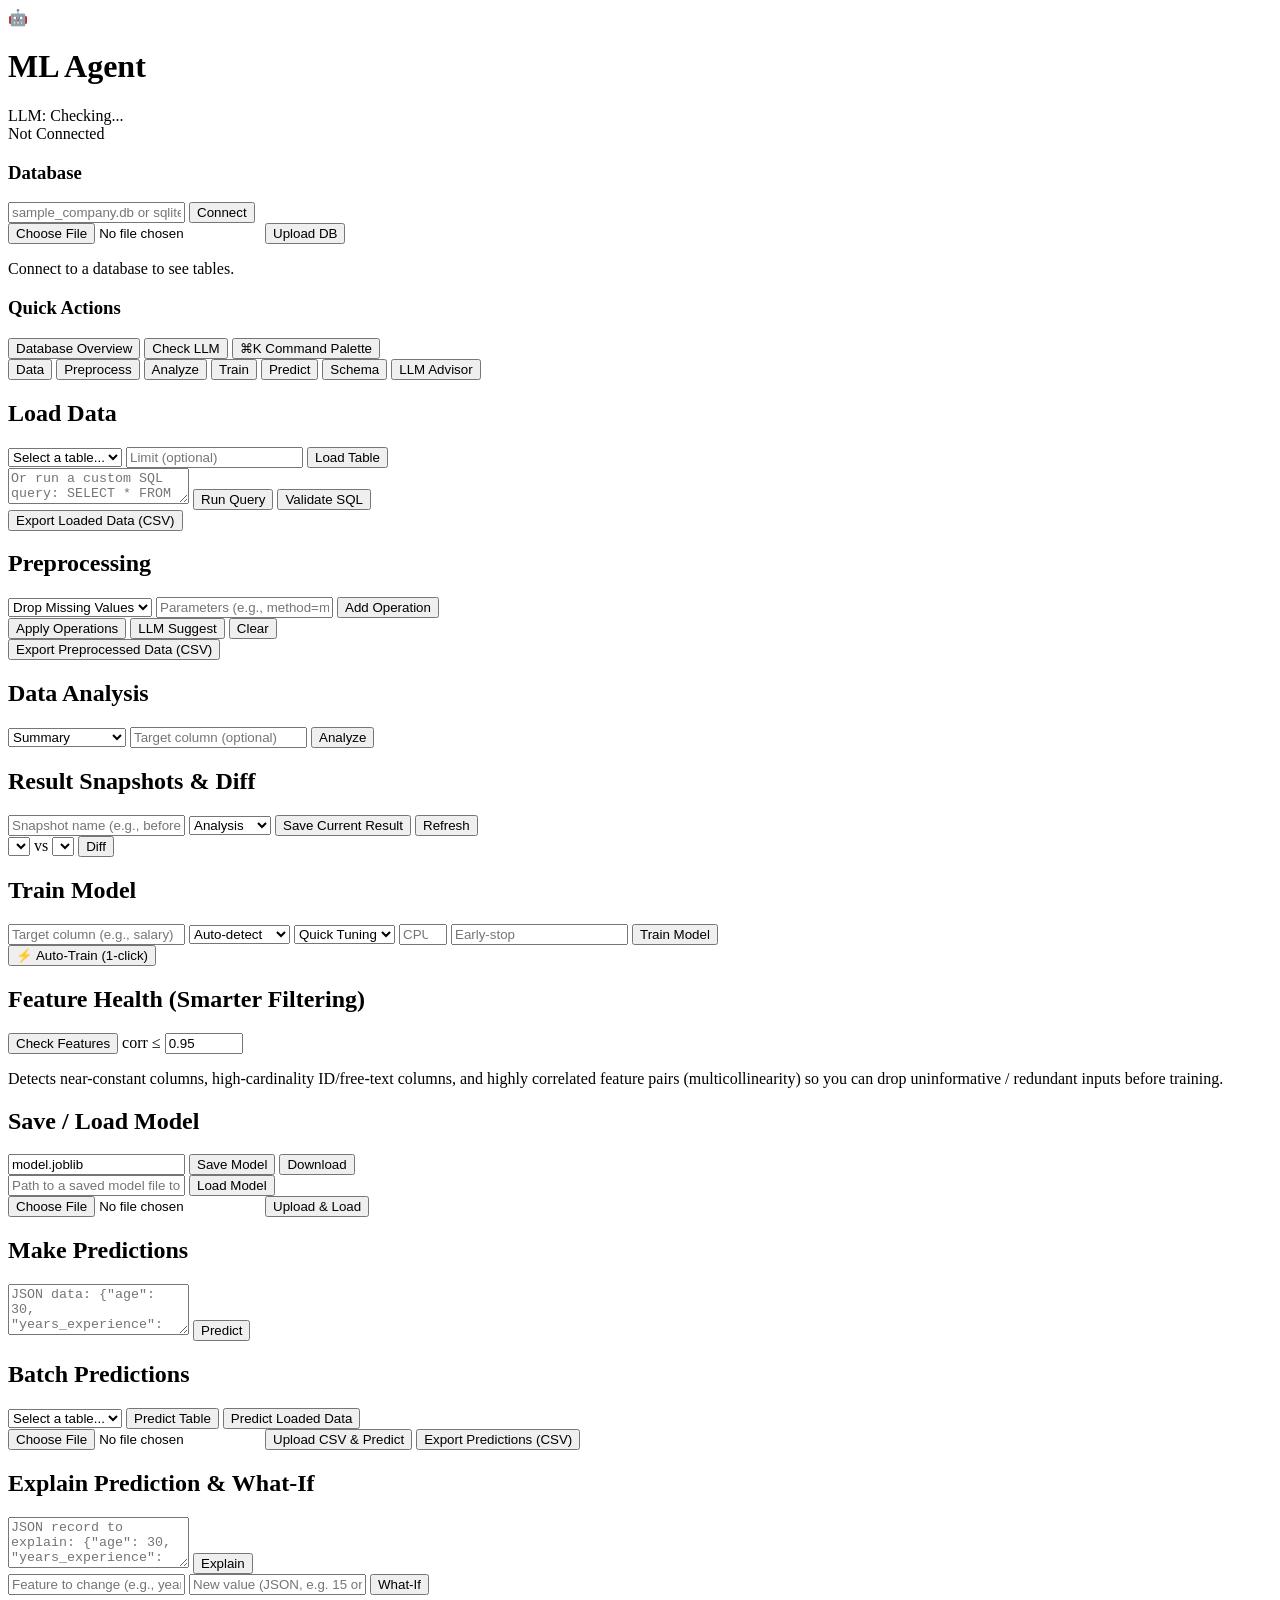
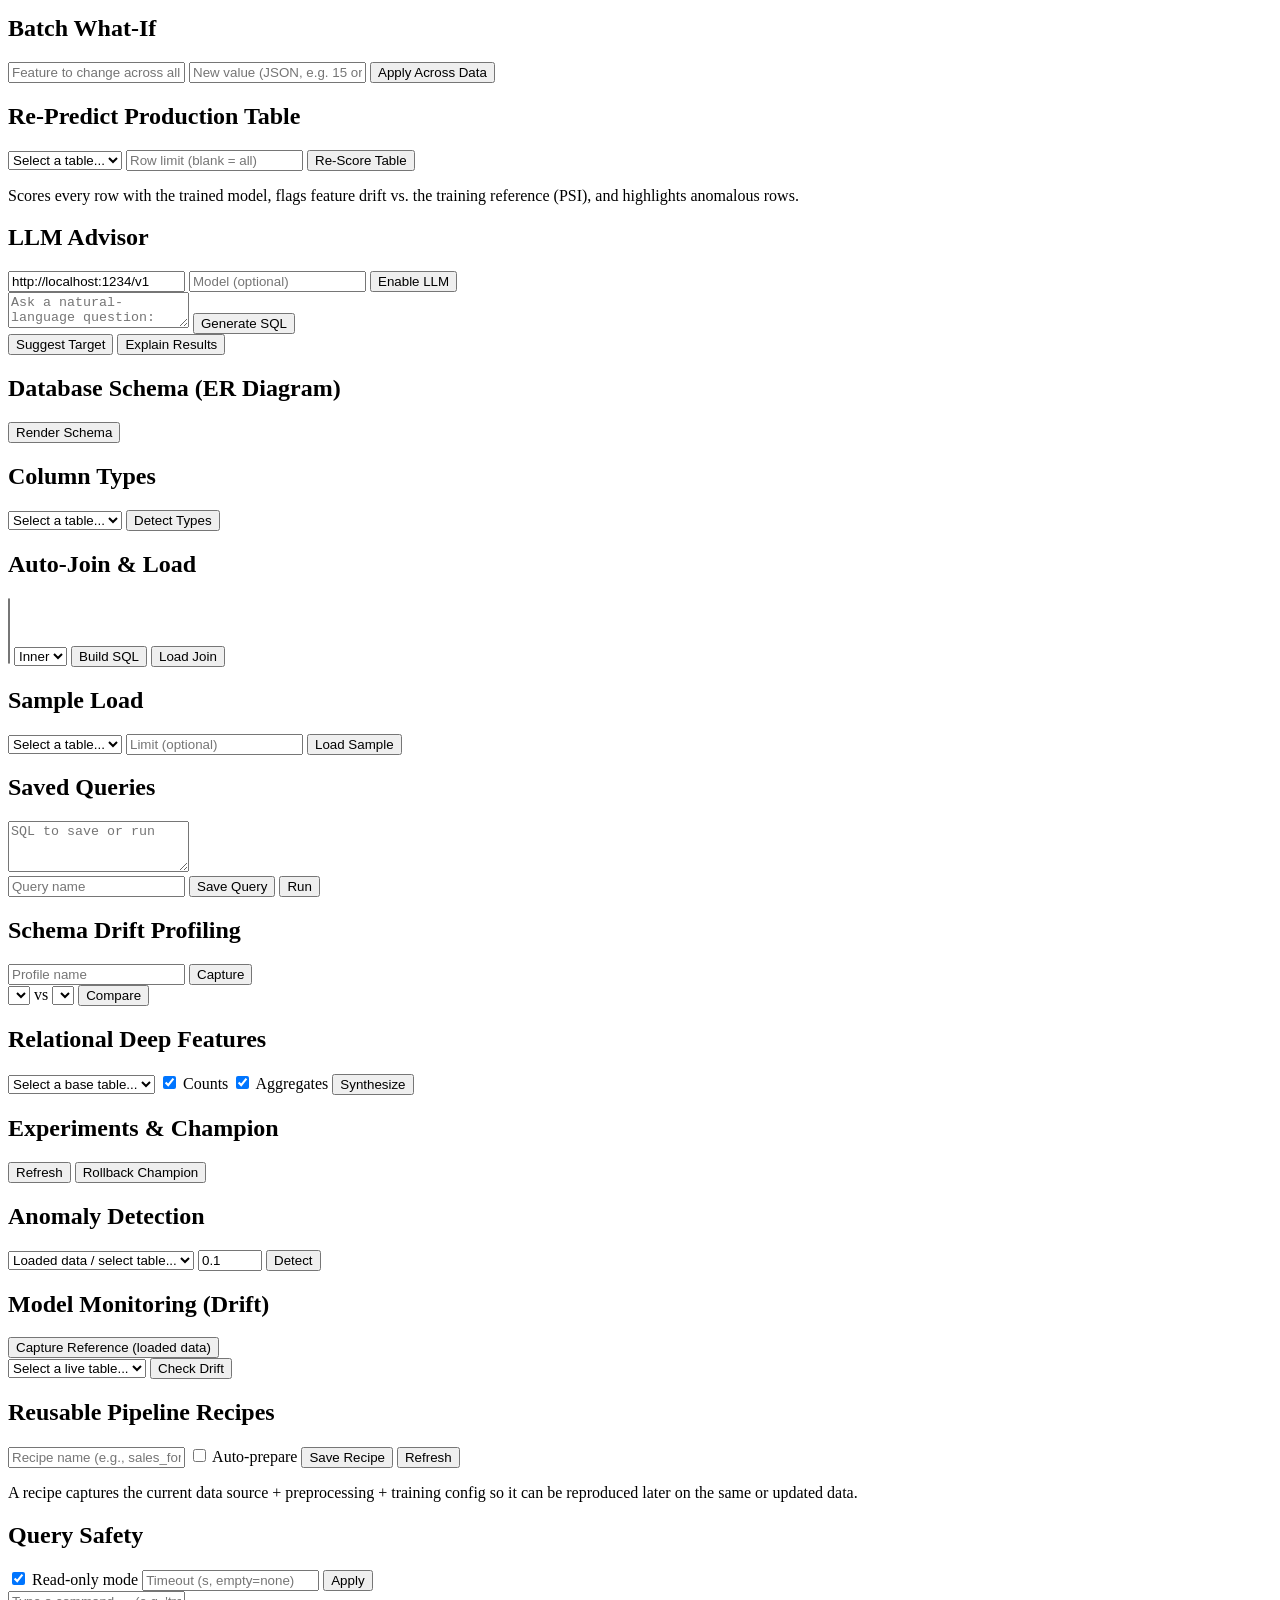
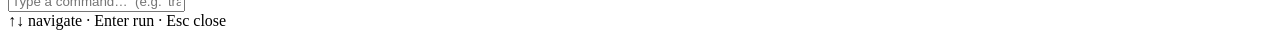
==== web/static/index.html @ 73a5c0e6 "Result Snapshots & Diff, Smarter Feature Filtering, Command Palette" ====
<!DOCTYPE html>
<html lang="en">
<head>
    <meta charset="UTF-8">
    <meta name="viewport" content="width=device-width, initial-scale=1.0">
    <title>ML Agent Dashboard</title>
    <link rel="stylesheet" href="/static/style.css">
</head>
<body>
    <header>
        <div class="logo">
            <span class="logo-icon">🤖</span>
            <h1>ML Agent</h1>
        </div>
        <div class="header-actions">
            <div id="llm-status" class="status-badge">
                <span class="dot"></span>
                <span class="label">LLM: Checking...</span>
            </div>
            <div id="db-status" class="status-badge">
                <span class="dot"></span>
                <span class="label">Not Connected</span>
            </div>
        </div>
    </header>

    <main>
        <!-- Sidebar -->
        <aside class="sidebar">
            <div class="sidebar-section">
                <h3>Database</h3>
                <div class="connect-form">
                    <input type="text" id="db-connection" placeholder="sample_company.db or sqlite:///path.db" />
                    <button id="btn-connect" class="btn btn-primary btn-sm">Connect</button>
                </div>
                <div class="upload-form">
                    <input type="file" id="db-file" accept=".db,.sqlite,.sqlite3" />
                    <button id="btn-upload-db" class="btn btn-outline btn-sm">Upload DB</button>
                </div>
                <div id="tables-list" class="tables-list">
                    <p class="hint">Connect to a database to see tables.</p>
                </div>
            </div>

            <div class="sidebar-section">
                <h3>Quick Actions</h3>
                <button id="btn-overview" class="btn btn-outline btn-sm">Database Overview</button>
                <button id="btn-llm-check" class="btn btn-outline btn-sm">Check LLM</button>
                <button id="btn-open-palette" class="btn btn-outline btn-sm">⌘K Command Palette</button>
            </div>
        </aside>

        <!-- Main content -->
        <section class="content">
            <!-- Tabs -->
            <div class="tabs">
                <button class="tab active" data-tab="data">Data</button>
                <button class="tab" data-tab="preprocess">Preprocess</button>
                <button class="tab" data-tab="analyze">Analyze</button>
                <button class="tab" data-tab="train">Train</button>
                <button class="tab" data-tab="predict">Predict</button>
                <button class="tab" data-tab="schema">Schema</button>
                <button class="tab" data-tab="llm">LLM Advisor</button>
            </div>

            <!-- Data Tab -->
            <div id="tab-data" class="tab-content active">
                <div class="card">
                    <h2>Load Data</h2>
                    <div class="form-row">
                        <select id="data-table-select">
                            <option value="">Select a table...</option>
                        </select>
                        <input type="number" id="data-limit" placeholder="Limit (optional)" min="1" />
                        <button id="btn-load-table" class="btn btn-primary">Load Table</button>
                    </div>
                    <div class="form-row">
                        <textarea id="data-query" placeholder="Or run a custom SQL query: SELECT * FROM employees WHERE salary > 50000" rows="2"></textarea>
                        <button id="btn-run-query" class="btn btn-primary">Run Query</button>
                        <button id="btn-validate-sql" class="btn btn-outline">Validate SQL</button>
                    </div>
                    <div id="validate-result" class="data-box"></div>
                    <div id="data-info" class="info-box"></div>
                    <div id="data-preview" class="table-container"></div>
                    <button id="btn-export-data" class="btn btn-outline btn-sm">Export Loaded Data (CSV)</button>
                </div>
            </div>

            <!-- Preprocess Tab -->
            <div id="tab-preprocess" class="tab-content">
                <div class="card">
                    <h2>Preprocessing</h2>
                    <div class="form-row">
                        <select id="preprocess-op">
                            <option value="dropna">Drop Missing Values</option>
                            <option value="fillna">Fill Missing Values</option>
                            <option value="drop_columns">Drop Columns</option>
                            <option value="keep_columns">Keep Columns</option>
                            <option value="drop_duplicates">Drop Duplicates</option>
                            <option value="filter_rows">Filter Rows</option>
                            <option value="scale_numeric">Scale Numeric</option>
                            <option value="encode_categorical">Encode Categorical</option>
                            <option value="sample_rows">Sample Rows</option>
                            <option value="head_rows">Keep First N Rows</option>
                        </select>
                        <input type="text" id="preprocess-params" placeholder="Parameters (e.g., method=median, columns=a,b)" />
                        <button id="btn-add-op" class="btn btn-outline">Add Operation</button>
                    </div>
                    <div id="preprocess-queue" class="op-queue"></div>
                    <div class="form-row">
                        <button id="btn-apply-preprocess" class="btn btn-primary">Apply Operations</button>
                        <button id="btn-llm-suggest-preprocess" class="btn btn-outline">LLM Suggest</button>
                        <button id="btn-clear-preprocess" class="btn btn-danger">Clear</button>
                    </div>
                    <div id="preprocess-result" class="data-box"></div>
                    <button id="btn-export-preprocessed" class="btn btn-outline btn-sm">Export Preprocessed Data (CSV)</button>
                </div>
            </div>

            <!-- Analyze Tab -->
            <div id="tab-analyze" class="tab-content">
                <div class="card">
                    <h2>Data Analysis</h2>
                    <div class="form-row">
                        <select id="analyze-type">
                            <option value="summary">Summary</option>
                            <option value="correlations">Correlations</option>
                            <option value="insights">Column Insights</option>
                            <option value="target">Target Analysis</option>
                            <option value="health">Data Health</option>
                        </select>
                        <input type="text" id="analyze-target" list="target-options" placeholder="Target column (optional)" />
                        <button class="btn btn-primary" id="btn-analyze">Analyze</button>
                    </div>
                    <div id="analyze-result" class="data-box"></div>
                </div>
                <div class="card">
                    <h2>Result Snapshots &amp; Diff</h2>
                    <div class="form-row">
                        <input type="text" id="snap-name" placeholder="Snapshot name (e.g., before_or_salary_model)" />
                        <select id="snap-kind">
                            <option value="analysis">Analysis</option>
                            <option value="training">Training</option>
                            <option value="prediction">Prediction</option>
                            <option value="manual">Manual</option>
                        </select>
                        <button class="btn btn-primary btn-sm" id="btn-snap-save">Save Current Result</button>
                        <button class="btn btn-outline btn-sm" id="btn-snap-refresh">Refresh</button>
                    </div>
                    <div class="form-row">
                        <select id="snap-diff-a"></select>
                        <span>vs</span>
                        <select id="snap-diff-b"></select>
                        <button class="btn btn-primary btn-sm" id="btn-snap-diff">Diff</button>
                    </div>
                    <div id="snapshot-list" class="data-box"></div>
                    <div id="snapshot-diff-result" class="data-box"></div>
                </div>
            </div>

            <!-- Train Tab -->
            <div id="tab-train" class="tab-content">
                <div class="card">
                    <h2>Train Model</h2>
                    <div class="form-row">
                        <input type="text" id="train-target" list="target-options" placeholder="Target column (e.g., salary)" />
                        <datalist id="target-options"></datalist>
                        <select id="train-task-type">
                            <option value="">Auto-detect</option>
                            <option value="regression">Regression</option>
                            <option value="classification">Classification</option>
                        </select>
                        <select id="train-tuning" title="Tune the best model's hyperparameters">
                            <option value="off">No Tuning</option>
                            <option value="quick" selected>Quick Tuning</option>
                            <option value="full">Full Tuning</option>
                        </select>
                        <input type="number" id="train-njobs" min="1" max="64" placeholder="CPU cores" title="CPU cores for model search & tuning (blank = auto / 1)" />
                        <input type="number" id="train-early-stop" min="1" placeholder="Early-stop" title="Stop model search if the best score has not improved after this many consecutive models (3+ tried)" />
                        <button class="btn btn-primary" id="btn-train">Train Model</button>
                    </div>
                    <div class="form-row" style="align-items:center">
                        <button class="btn btn-success" id="btn-auto-train" title="Suggest target → auto-prepare → reuse cached model if possible → train">⚡ Auto-Train (1-click)</button>
                        <div id="auto-train-hint" class="hint"></div>
                    </div>
                    <div id="train-progress" class="train-progress"></div>
                    <div id="train-result" class="data-box"></div>
                </div>
                <div class="card">
                    <h2>Feature Health (Smarter Filtering)</h2>
                    <div class="form-row">
                        <button class="btn btn-outline btn-sm" id="btn-feature-health">Check Features</button>
                        <label>corr ≤ <input type="number" id="feature-corr-threshold" value="0.95" min="0" max="1" step="0.01" style="width:70px" /></label>
                    </div>
                    <div id="feature-health-result" class="data-box"></div>
                    <p class="hint">Detects near-constant columns, high-cardinality ID/free-text columns, and highly correlated feature pairs (multicollinearity) so you can drop uninformative / redundant inputs before training.</p>
                </div>
                <div class="card">
                    <h2>Save / Load Model</h2>
                    <div class="form-row">
                        <input type="text" id="model-path" placeholder="model.joblib" value="model.joblib" />
                        <button class="btn btn-primary" id="btn-save-model">Save Model</button>
                        <button class="btn btn-outline" id="btn-download-model">Download</button>
                    </div>
                    <div class="form-row">
                        <input type="text" id="model-load-path" placeholder="Path to a saved model file to load" />
                        <button class="btn btn-primary" id="btn-load-model">Load Model</button>
                    </div>
                    <div class="form-row">
                        <input type="file" id="model-file" accept=".joblib,.pkl,.pickle" />
                        <button class="btn btn-primary" id="btn-upload-model">Upload &amp; Load</button>
                    </div>
                    <div id="model-persistence-result" class="info-box"></div>
                </div>
            </div>

            <!-- Predict Tab -->
            <div id="tab-predict" class="tab-content">
                <div class="card">
                    <h2>Make Predictions</h2>
                    <div class="form-row">
                        <textarea id="predict-data" placeholder='JSON data: {"age": 30, "years_experience": 5, "education_level": "Bachelor"}' rows="3"></textarea>
                        <button class="btn btn-primary" id="btn-predict">Predict</button>
                    </div>
                    <div id="predict-result" class="data-box"></div>
                </div>
                <div class="card">
                    <h2>Batch Predictions</h2>
                    <div class="form-row">
                        <select id="predict-table-select">
                            <option value="">Select a table...</option>
                        </select>
                        <button class="btn btn-primary" id="btn-predict-table">Predict Table</button>
                        <button class="btn btn-outline" id="btn-predict-current">Predict Loaded Data</button>
                    </div>
                    <div class="form-row">
                        <input type="file" id="predict-csv" accept=".csv" />
                        <button class="btn btn-primary" id="btn-predict-csv">Upload CSV &amp; Predict</button>
                        <button class="btn btn-outline" id="btn-export-predictions">Export Predictions (CSV)</button>
                    </div>
                    <div id="batch-predict-result" class="data-box"></div>
                </div>
                <div class="card">
                    <h2>Explain Prediction &amp; What-If</h2>
                    <div class="form-row">
                        <textarea id="explain-data" placeholder='JSON record to explain: {"age": 30, "years_experience": 5, "education_level": "Bachelor", "dept_id": 1}' rows="3"></textarea>
                        <button class="btn btn-primary" id="btn-explain-pred">Explain</button>
                    </div>
                    <div class="form-row">
                        <input type="text" id="whatif-feature" placeholder="Feature to change (e.g., years_experience)" />
                        <input type="text" id="whatif-value" placeholder='New value (JSON, e.g. 15 or "PhD")' />
                        <button class="btn btn-outline" id="btn-whatif">What-If</button>
                    </div>
                    <div id="explain-result" class="data-box"></div>
                </div>
                <div class="card">
                    <h2>Batch What-If</h2>
                    <div class="form-row">
                        <input type="text" id="batchwi-feature" placeholder="Feature to change across all rows (e.g., years_experience)" />
                        <input type="text" id="batchwi-value" placeholder='New value (JSON, e.g. 15 or "PhD")' />
                        <button class="btn btn-primary" id="btn-batch-whatif">Apply Across Data</button>
                    </div>
                    <div id="batch-whatif-result" class="data-box"></div>
                </div>
                <div class="card">
                    <h2>Re-Predict Production Table</h2>
                    <div class="form-row">
                        <select id="repredict-table-select">
                            <option value="">Select a table...</option>
                        </select>
                        <input type="number" id="repredict-limit" placeholder="Row limit (blank = all)" min="1" />
                        <button class="btn btn-primary" id="btn-repredict">Re-Score Table</button>
                    </div>
                    <p class="hint">Scores every row with the trained model, flags feature drift vs. the training reference (PSI), and highlights anomalous rows.</p>
                    <div id="repredict-result" class="data-box"></div>
                </div>
            </div>

            <!-- LLM Tab -->
            <div id="tab-llm" class="tab-content">
                <div class="card">
                    <h2>LLM Advisor</h2>
                    <div class="form-row">
                        <input type="text" id="llm-url" placeholder="LM Studio URL" value="http://localhost:1234/v1" />
                        <input type="text" id="llm-model" placeholder="Model (optional)" />
                        <button class="btn btn-primary" id="btn-llm-enable">Enable LLM</button>
                    </div>
                    <div class="form-row">
                        <textarea id="llm-question" placeholder="Ask a natural-language question: What is the average salary per department?" rows="2"></textarea>
                        <button class="btn btn-primary" id="btn-llm-sql">Generate SQL</button>
                    </div>
                    <div class="form-row">
                        <button class="btn btn-outline" id="btn-llm-suggest-target">Suggest Target</button>
                        <button class="btn btn-outline" id="btn-llm-explain-results">Explain Results</button>
                    </div>
                    <div id="llm-result" class="data-box"></div>
                </div>
            </div>

            <!-- Schema Tab (SQL-specific features) -->
            <div id="tab-schema" class="tab-content">
                <div class="card">
                    <h2>Database Schema (ER Diagram)</h2>
                    <button id="btn-render-er" class="btn btn-primary btn-sm">Render Schema</button>
                    <div id="er-diagram" class="data-box"></div>
                </div>
                <div class="card">
                    <h2>Column Types</h2>
                    <div class="form-row">
                        <select id="schema-table-select">
                            <option value="">Select a table...</option>
                        </select>
                        <button id="btn-column-types" class="btn btn-primary btn-sm">Detect Types</button>
                    </div>
                    <div id="column-types-result" class="data-box"></div>
                </div>
                <div class="card">
                    <h2>Auto-Join &amp; Load</h2>
                    <div class="form-row">
                        <select id="join-tables" multiple size="4"></select>
                        <select id="join-type">
                            <option value="inner">Inner</option>
                            <option value="left">Left</option>
                        </select>
                        <button id="btn-build-join" class="btn btn-outline btn-sm">Build SQL</button>
                        <button id="btn-load-join" class="btn btn-primary btn-sm">Load Join</button>
                    </div>
                    <div id="join-sql" class="info-box"></div>
                    <div id="join-result" class="data-box"></div>
                </div>
                <div class="card">
                    <h2>Sample Load</h2>
                    <div class="form-row">
                        <select id="sample-table-select">
                            <option value="">Select a table...</option>
                        </select>
                        <input type="number" id="sample-limit" placeholder="Limit (optional)" min="1" />
                        <button id="btn-load-sample" class="btn btn-primary btn-sm">Load Sample</button>
                    </div>
                    <div id="sample-result" class="data-box"></div>
                </div>
                <div class="card">
                    <h2>Saved Queries</h2>
                    <div class="form-row">
                        <textarea id="query-store-sql" placeholder="SQL to save or run" rows="3"></textarea>
                    </div>
                    <div class="form-row">
                        <input type="text" id="query-store-name" placeholder="Query name" />
                        <button id="btn-save-query" class="btn btn-primary btn-sm">Save Query</button>
                        <button id="btn-run-querysaved" class="btn btn-outline btn-sm">Run</button>
                    </div>
                    <div id="saved-query-list" class="data-box"></div>
                </div>
                <div class="card">
                    <h2>Schema Drift Profiling</h2>
                    <div class="form-row">
                        <input type="text" id="profile-name" placeholder="Profile name" />
                        <button id="btn-capture-profile" class="btn btn-primary btn-sm">Capture</button>
                    </div>
                    <div class="form-row">
                        <select id="profile-a"></select>
                        <span>vs</span>
                        <select id="profile-b"></select>
                        <button id="btn-compare-profiles" class="btn btn-primary btn-sm">Compare</button>
                    </div>
                    <div id="profile-status" class="data-box"></div>
                </div>
                <div class="card">
                    <h2>Relational Deep Features</h2>
                    <div class="form-row">
                        <select id="deepfeat-table">
                            <option value="">Select a base table...</option>
                        </select>
                        <label><input type="checkbox" id="deepfeat-counts" checked /> Counts</label>
                        <label><input type="checkbox" id="deepfeat-aggs" checked /> Aggregates</label>
                        <button id="btn-synthesize" class="btn btn-primary btn-sm">Synthesize</button>
                    </div>
                    <div id="deepfeat-result" class="data-box"></div>
                </div>
                <div class="card">
                    <h2>Experiments &amp; Champion</h2>
                    <div class="form-row">
                        <button id="btn-refresh-experiments" class="btn btn-primary btn-sm">Refresh</button>
                        <button id="btn-rollback-champion" class="btn btn-outline btn-sm">Rollback Champion</button>
                        <span id="champion-label" class="hint"></span>
                    </div>
                    <div id="experiments-list" class="data-box"></div>
                </div>
                <div class="card">
                    <h2>Anomaly Detection</h2>
                    <div class="form-row">
                        <select id="anomaly-table">
                            <option value="">Loaded data / select table...</option>
                        </select>
                        <input type="number" id="anomaly-cont" placeholder="contamination (0.1)" step="0.05" min="0.01" max="0.5" value="0.1" />
                        <button id="btn-anomaly-detect" class="btn btn-primary btn-sm">Detect</button>
                    </div>
                    <div id="anomaly-result" class="data-box"></div>
                </div>
                <div class="card">
                    <h2>Model Monitoring (Drift)</h2>
                    <div class="form-row">
                        <button id="btn-monitor-capture" class="btn btn-primary btn-sm">Capture Reference (loaded data)</button>
                    </div>
                    <div class="form-row">
                        <select id="monitor-table">
                            <option value="">Select a live table...</option>
                        </select>
                        <button id="btn-monitor-check" class="btn btn-outline btn-sm">Check Drift</button>
                    </div>
                    <div id="monitor-status" class="info-box"></div>
                    <div id="monitor-result" class="data-box"></div>
                </div>
                <div class="card">
                    <h2>Reusable Pipeline Recipes</h2>
                    <div class="form-row">
                        <input type="text" id="recipe-name" placeholder="Recipe name (e.g., sales_forecast)" />
                        <label><input type="checkbox" id="recipe-auto-prepare" /> Auto-prepare</label>
                        <button id="btn-recipe-save" class="btn btn-primary btn-sm">Save Recipe</button>
                        <button id="btn-recipe-refresh" class="btn btn-outline btn-sm">Refresh</button>
                    </div>
                    <div id="recipe-list" class="data-box"></div>
                    <p class="hint">A recipe captures the current data source + preprocessing + training config so it can be reproduced later on the same or updated data.</p>
                </div>
                <div class="card">
                    <h2>Query Safety</h2>
                    <div class="form-row">
                        <label><input type="checkbox" id="read-only-flag" checked /> Read-only mode</label>
                        <input type="number" id="query-timeout" placeholder="Timeout (s, empty=none)" min="1" />
                        <button id="btn-save-settings" class="btn btn-primary btn-sm">Apply</button>
                    </div>
                </div>
            </div>
        </section>
    </main>

    <!-- Command palette (Ctrl+K) -->
    <div id="command-palette" class="command-palette hidden">
        <div class="command-palette-box">
            <input type="text" id="command-palette-input" placeholder="Type a command…  (e.g. 'train', 'export', 'suggest target')" autocomplete="off" />
            <div id="command-palette-list" class="command-palette-list"></div>
            <div class="command-palette-hint">↑↓ navigate · Enter run · Esc close</div>
        </div>
    </div>

    <div id="toast-container"></div>

    <script src="/static/app.js"></script>
</body>
</html>
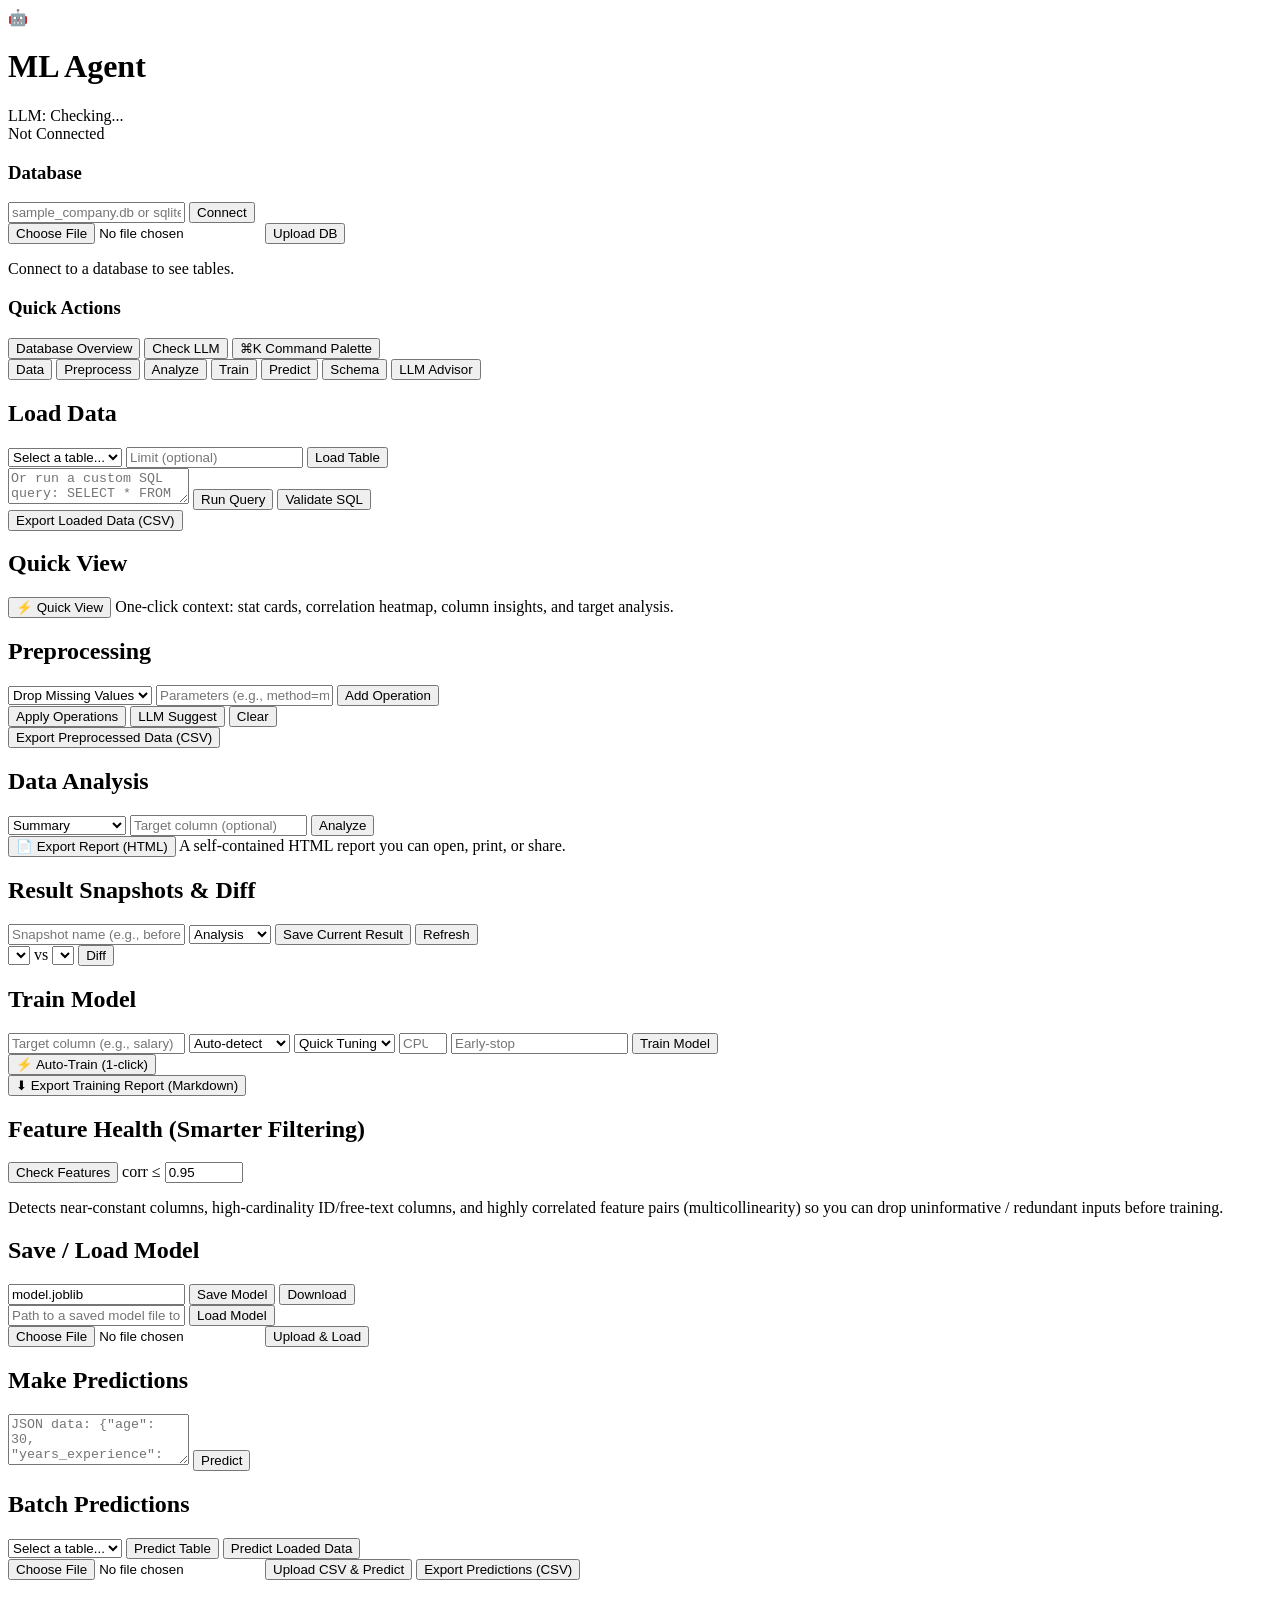
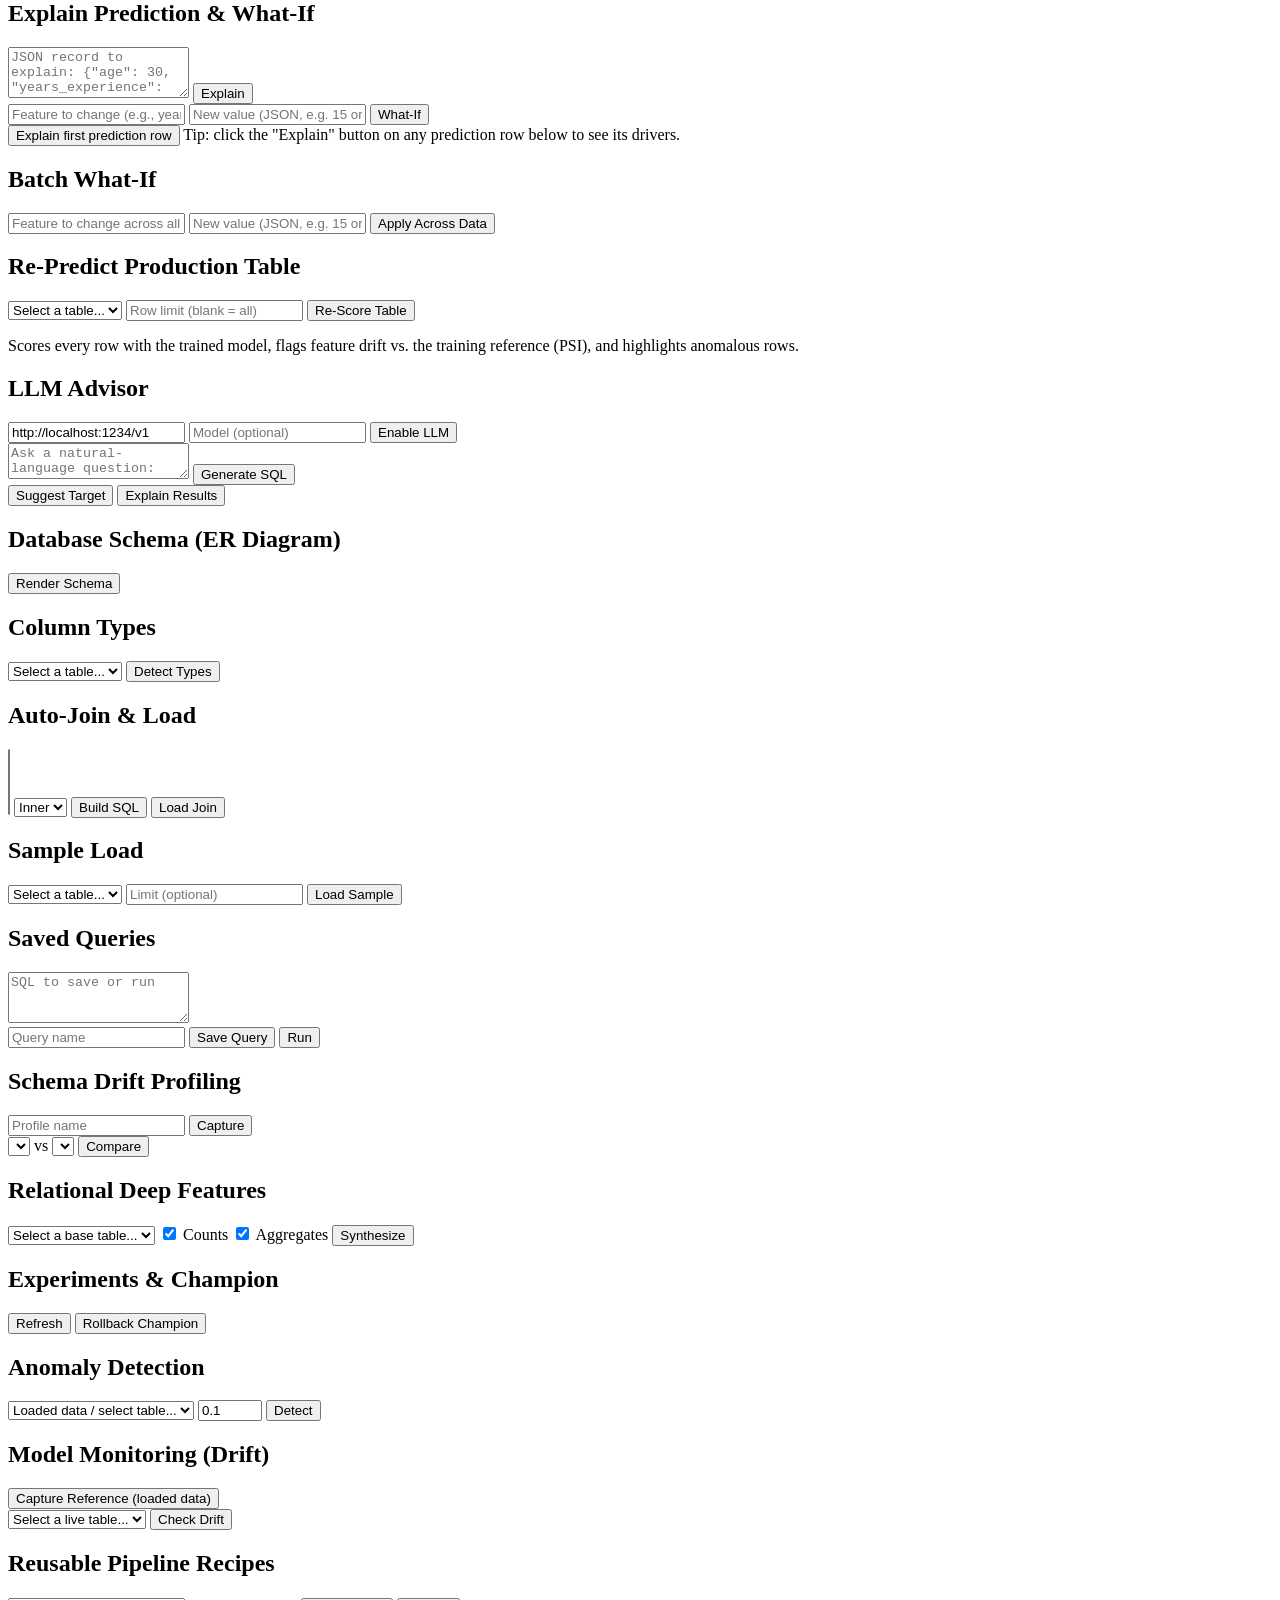
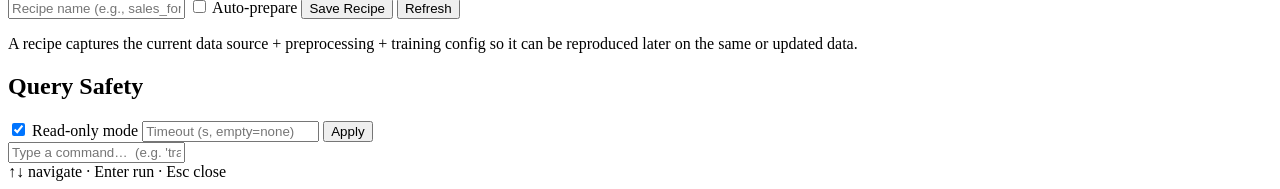
==== commit c7689754: "UI/UX productivity enhancements" ====
--- a/web/static/index.html
+++ b/web/static/index.html
@@ -84,6 +84,14 @@
                     <div id="data-preview" class="table-container"></div>
                     <button id="btn-export-data" class="btn btn-outline btn-sm">Export Loaded Data (CSV)</button>
                 </div>
+                <div class="card">
+                    <h2>Quick View</h2>
+                    <div class="form-row">
+                        <button class="btn btn-primary btn-sm" id="btn-quick-view" title="Auto-run a summary + charts on the loaded data">⚡ Quick View</button>
+                        <span class="hint">One-click context: stat cards, correlation heatmap, column insights, and target analysis.</span>
+                    </div>
+                    <div id="quick-view-result" class="data-box"></div>
+                </div>
             </div>
 
             <!-- Preprocess Tab -->
@@ -132,6 +140,10 @@
                         <input type="text" id="analyze-target" list="target-options" placeholder="Target column (optional)" />
                         <button class="btn btn-primary" id="btn-analyze">Analyze</button>
                     </div>
+                    <div class="form-row">
+                        <button class="btn btn-outline btn-sm" id="btn-export-report" title="Download a self-contained HTML report with charts + summary stats">📄 Export Report (HTML)</button>
+                        <span class="hint">A self-contained HTML report you can open, print, or share.</span>
+                    </div>
                     <div id="analyze-result" class="data-box"></div>
                 </div>
                 <div class="card">
@@ -185,6 +197,9 @@
                     </div>
                     <div id="train-progress" class="train-progress"></div>
                     <div id="train-result" class="data-box"></div>
+                    <div class="form-row">
+                        <button class="btn btn-outline btn-sm" id="btn-export-train-md" title="Download the latest training result as a Markdown report">⬇ Export Training Report (Markdown)</button>
+                    </div>
                 </div>
                 <div class="card">
                     <h2>Feature Health (Smarter Filtering)</h2>
@@ -251,7 +266,12 @@
                         <input type="text" id="whatif-value" placeholder='New value (JSON, e.g. 15 or "PhD")' />
                         <button class="btn btn-outline" id="btn-whatif">What-If</button>
                     </div>
+                    <div class="form-row">
+                        <button class="btn btn-outline btn-sm" id="btn-explain-first" title="Explain the first row of the last prediction batch">Explain first prediction row</button>
+                        <span class="hint">Tip: click the "Explain" button on any prediction row below to see its drivers.</span>
+                    </div>
                     <div id="explain-result" class="data-box"></div>
+                    <div id="predict-explain-result" class="data-box"></div>
                 </div>
                 <div class="card">
                     <h2>Batch What-If</h2>
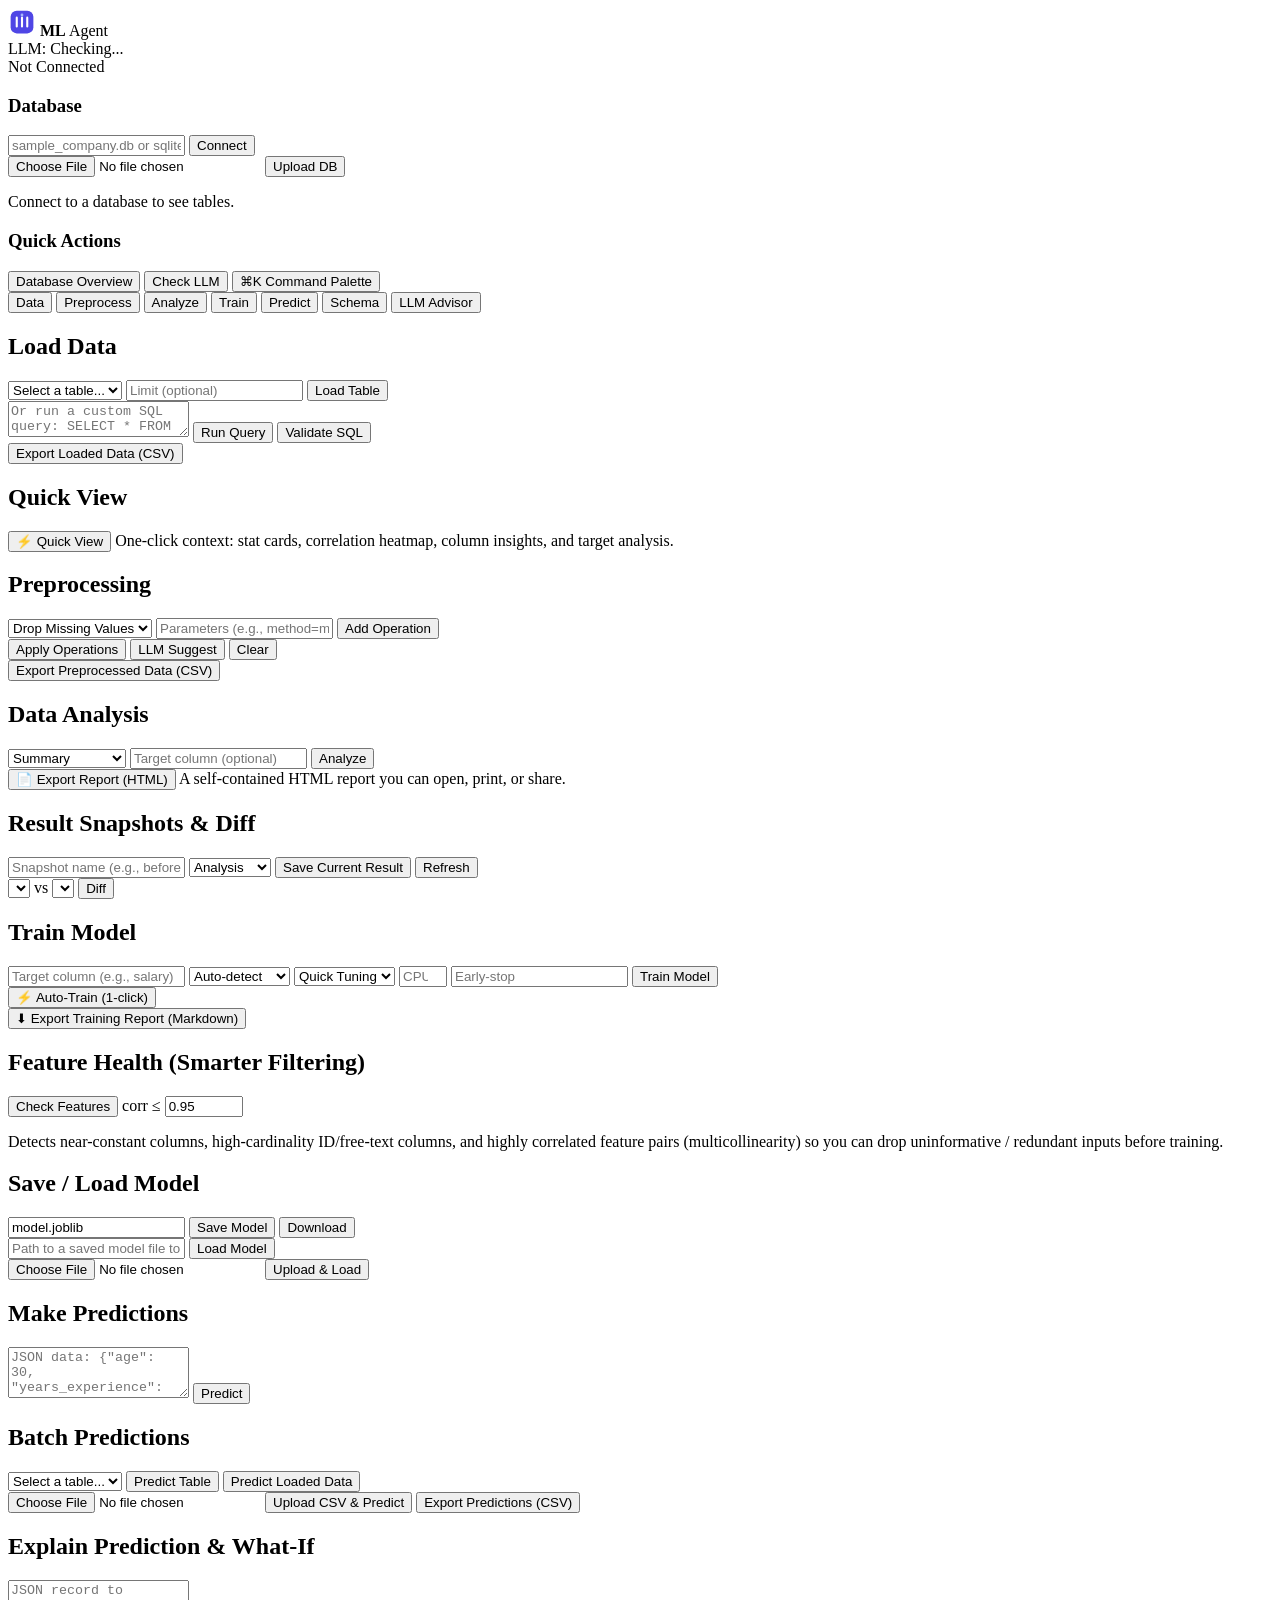
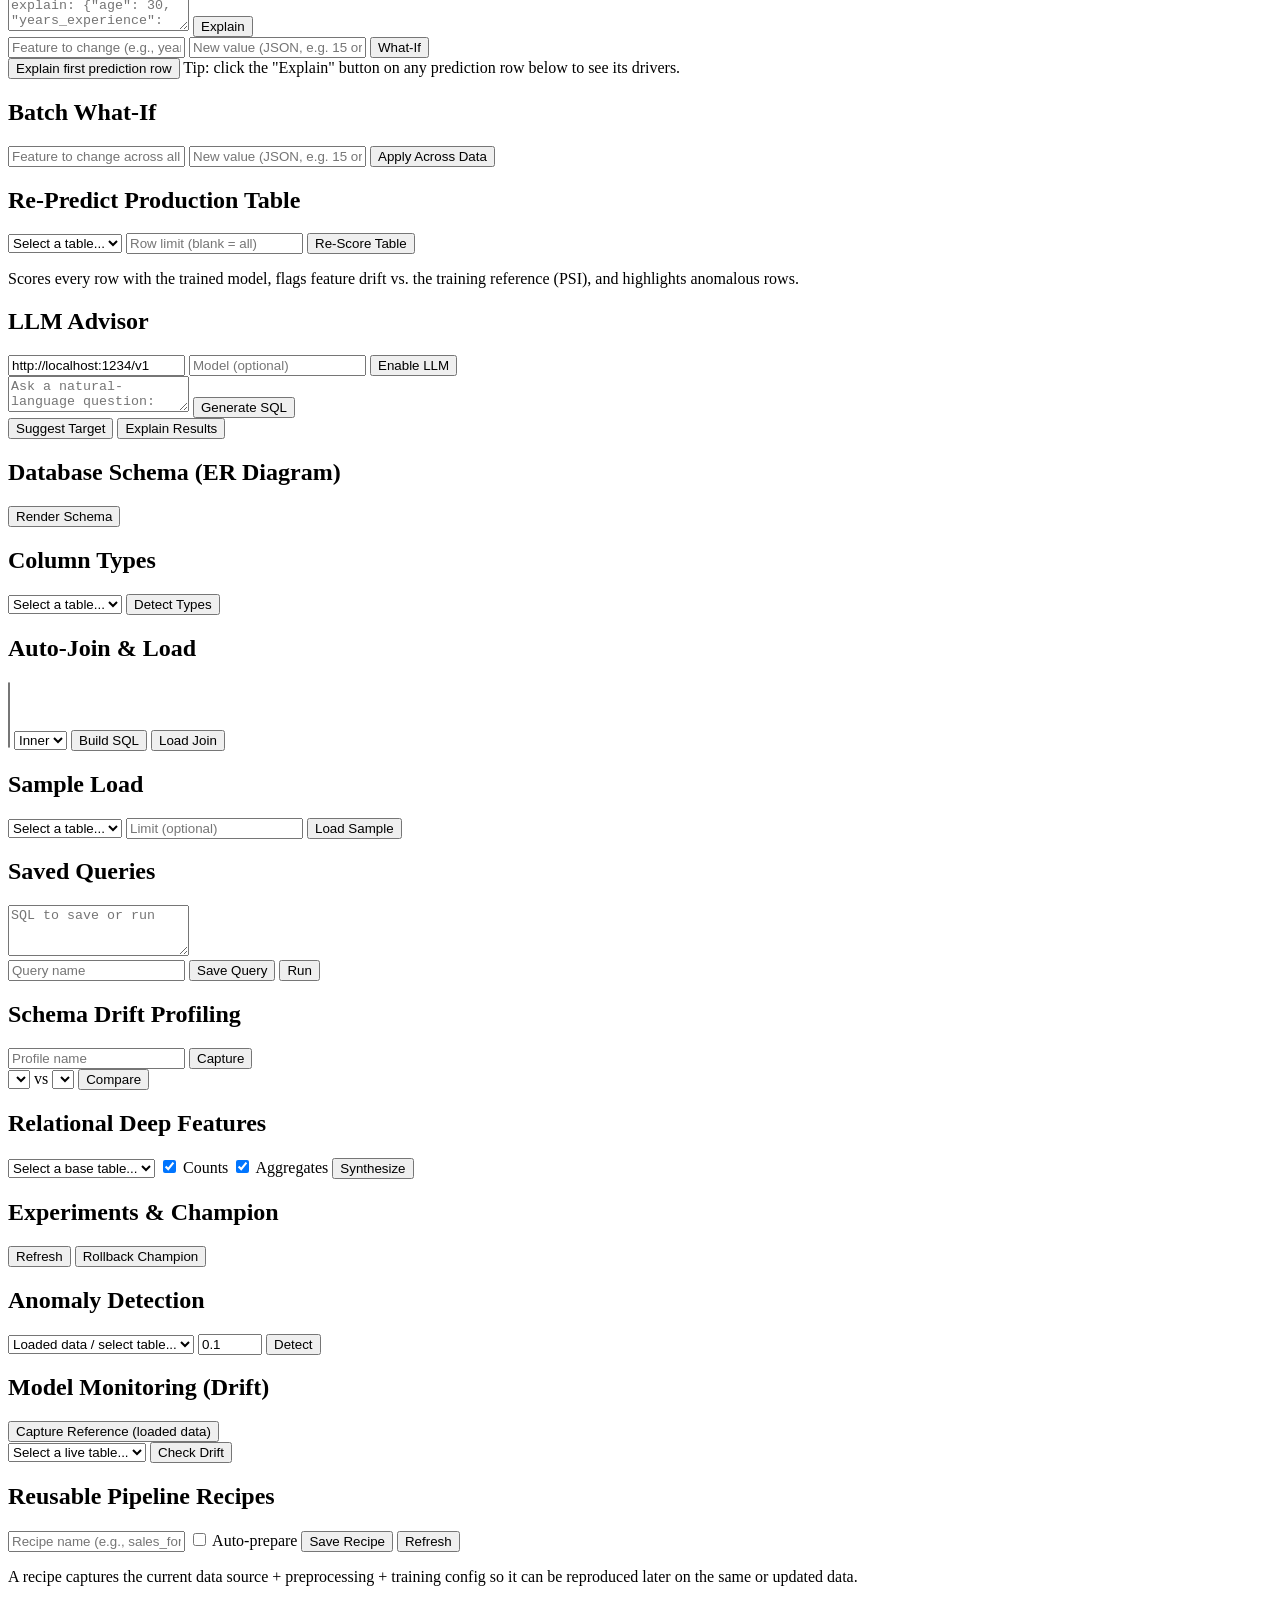
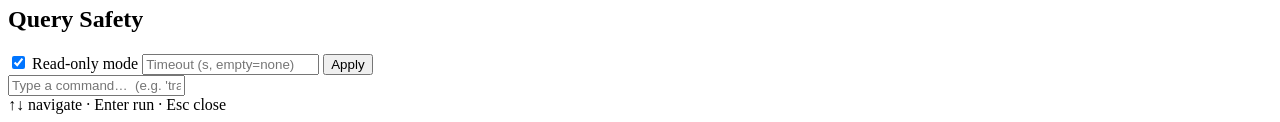
==== commit 8a92a56c: "professional UI polish" ====
--- a/web/static/index.html
+++ b/web/static/index.html
@@ -9,8 +9,12 @@
 <body>
     <header>
         <div class="logo">
-            <span class="logo-icon">🤖</span>
-            <h1>ML Agent</h1>
+            <svg class="logo-mark" width="28" height="28" viewBox="0 0 32 32" fill="none" xmlns="http://www.w3.org/2000/svg" aria-hidden="true">
+                <rect x="3" y="3" width="26" height="26" rx="7" fill="#4f46e5"/>
+                <path d="M10 21V11 M16 21V11 M22 21V11" stroke="#fff" stroke-width="2.4" stroke-linecap="round"/>
+                <circle cx="16" cy="8" r="1.6" fill="#a5b4fc"/>
+            </svg>
+            <span class="logo-text"><strong>ML</strong> Agent</span>
         </div>
         <div class="header-actions">
             <div id="llm-status" class="status-badge">
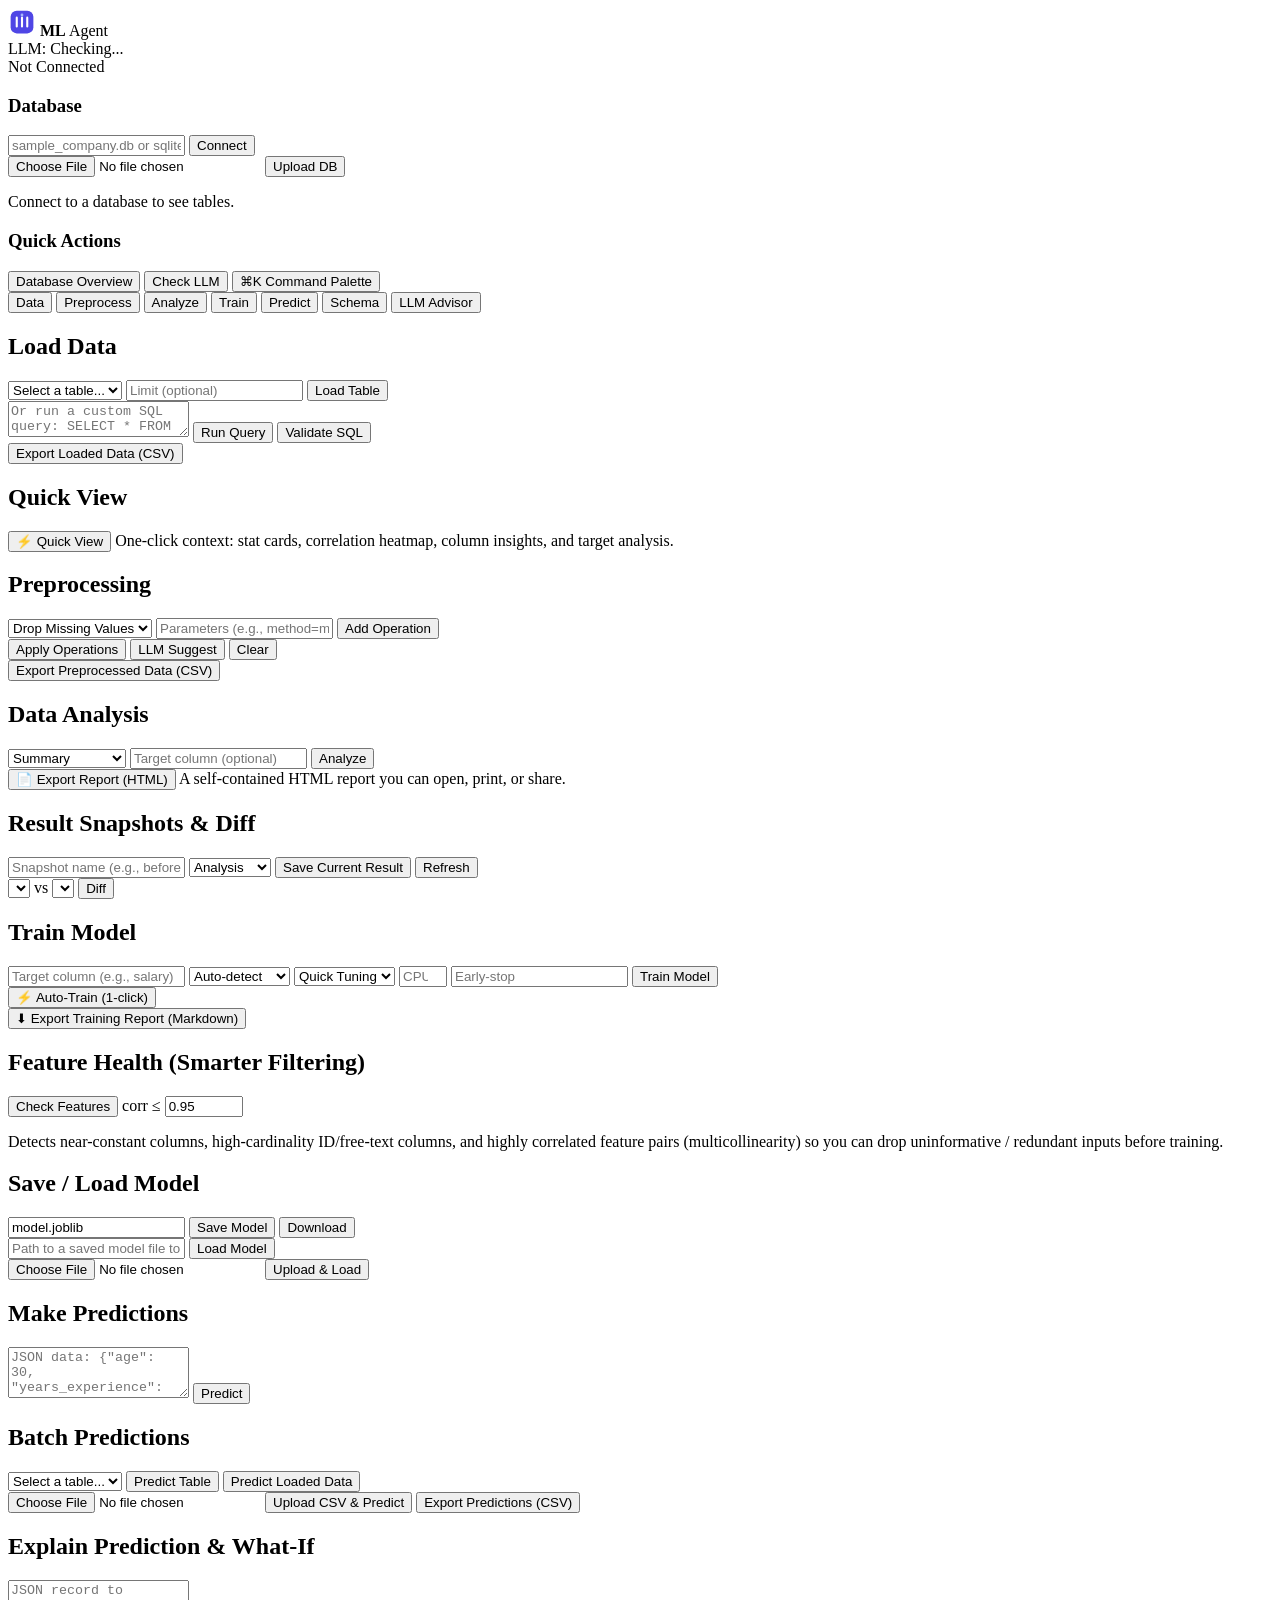
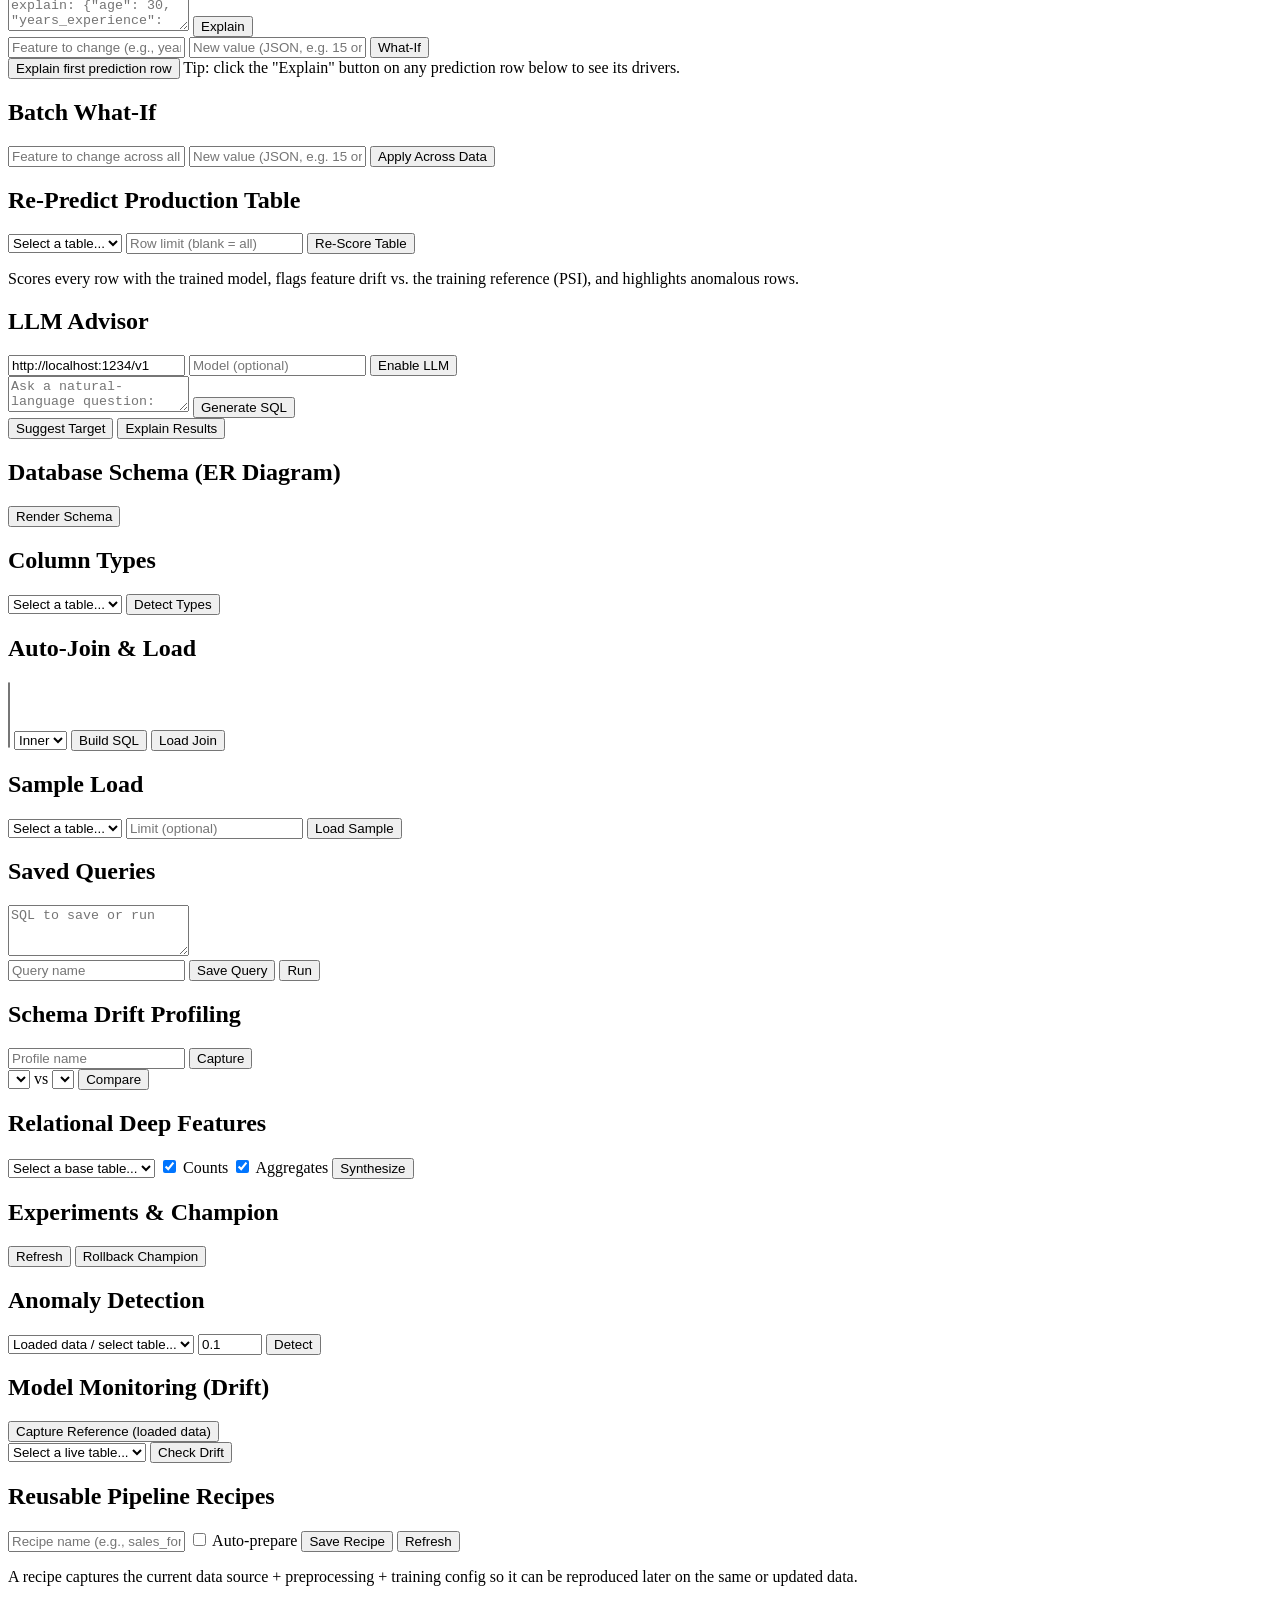
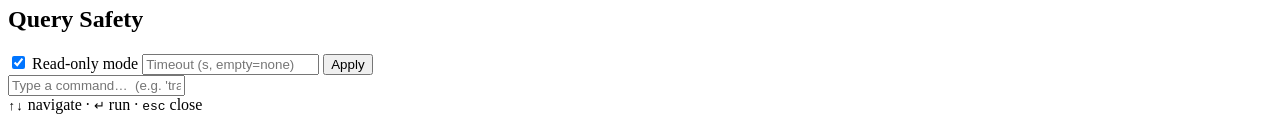
==== commit 7585a800: "product-grade touches" ====
--- a/web/static/index.html
+++ b/web/static/index.html
@@ -16,12 +16,13 @@
             </svg>
             <span class="logo-text"><strong>ML</strong> Agent</span>
         </div>
-        <div class="header-actions">
-            <div id="llm-status" class="status-badge">
+        <div class="header-actions" role="region" aria-label="Connection center">
+            <div id="llm-status" class="status-badge" title="LLM advisor status">
                 <span class="dot"></span>
                 <span class="label">LLM: Checking...</span>
             </div>
-            <div id="db-status" class="status-badge">
+            <span class="conn-divider" aria-hidden="true"></span>
+            <div id="db-status" class="status-badge" role="status" aria-live="polite" title="Database connection status">
                 <span class="dot"></span>
                 <span class="label">Not Connected</span>
             </div>
@@ -460,10 +461,10 @@
 
     <!-- Command palette (Ctrl+K) -->
     <div id="command-palette" class="command-palette hidden">
-        <div class="command-palette-box">
-            <input type="text" id="command-palette-input" placeholder="Type a command…  (e.g. 'train', 'export', 'suggest target')" autocomplete="off" />
-            <div id="command-palette-list" class="command-palette-list"></div>
-            <div class="command-palette-hint">↑↓ navigate · Enter run · Esc close</div>
+        <div class="command-palette-box" role="dialog" aria-modal="true" aria-label="Command palette">
+            <input type="text" id="command-palette-input" placeholder="Type a command…  (e.g. 'train', 'export', 'suggest target')" autocomplete="off" aria-label="Search commands" />
+            <div id="command-palette-list" class="command-palette-list" role="listbox" aria-label="Commands"></div>
+            <div class="command-palette-hint"><kbd>↑</kbd><kbd>↓</kbd> navigate · <kbd>↵</kbd> run · <kbd>esc</kbd> close</div>
         </div>
     </div>
 
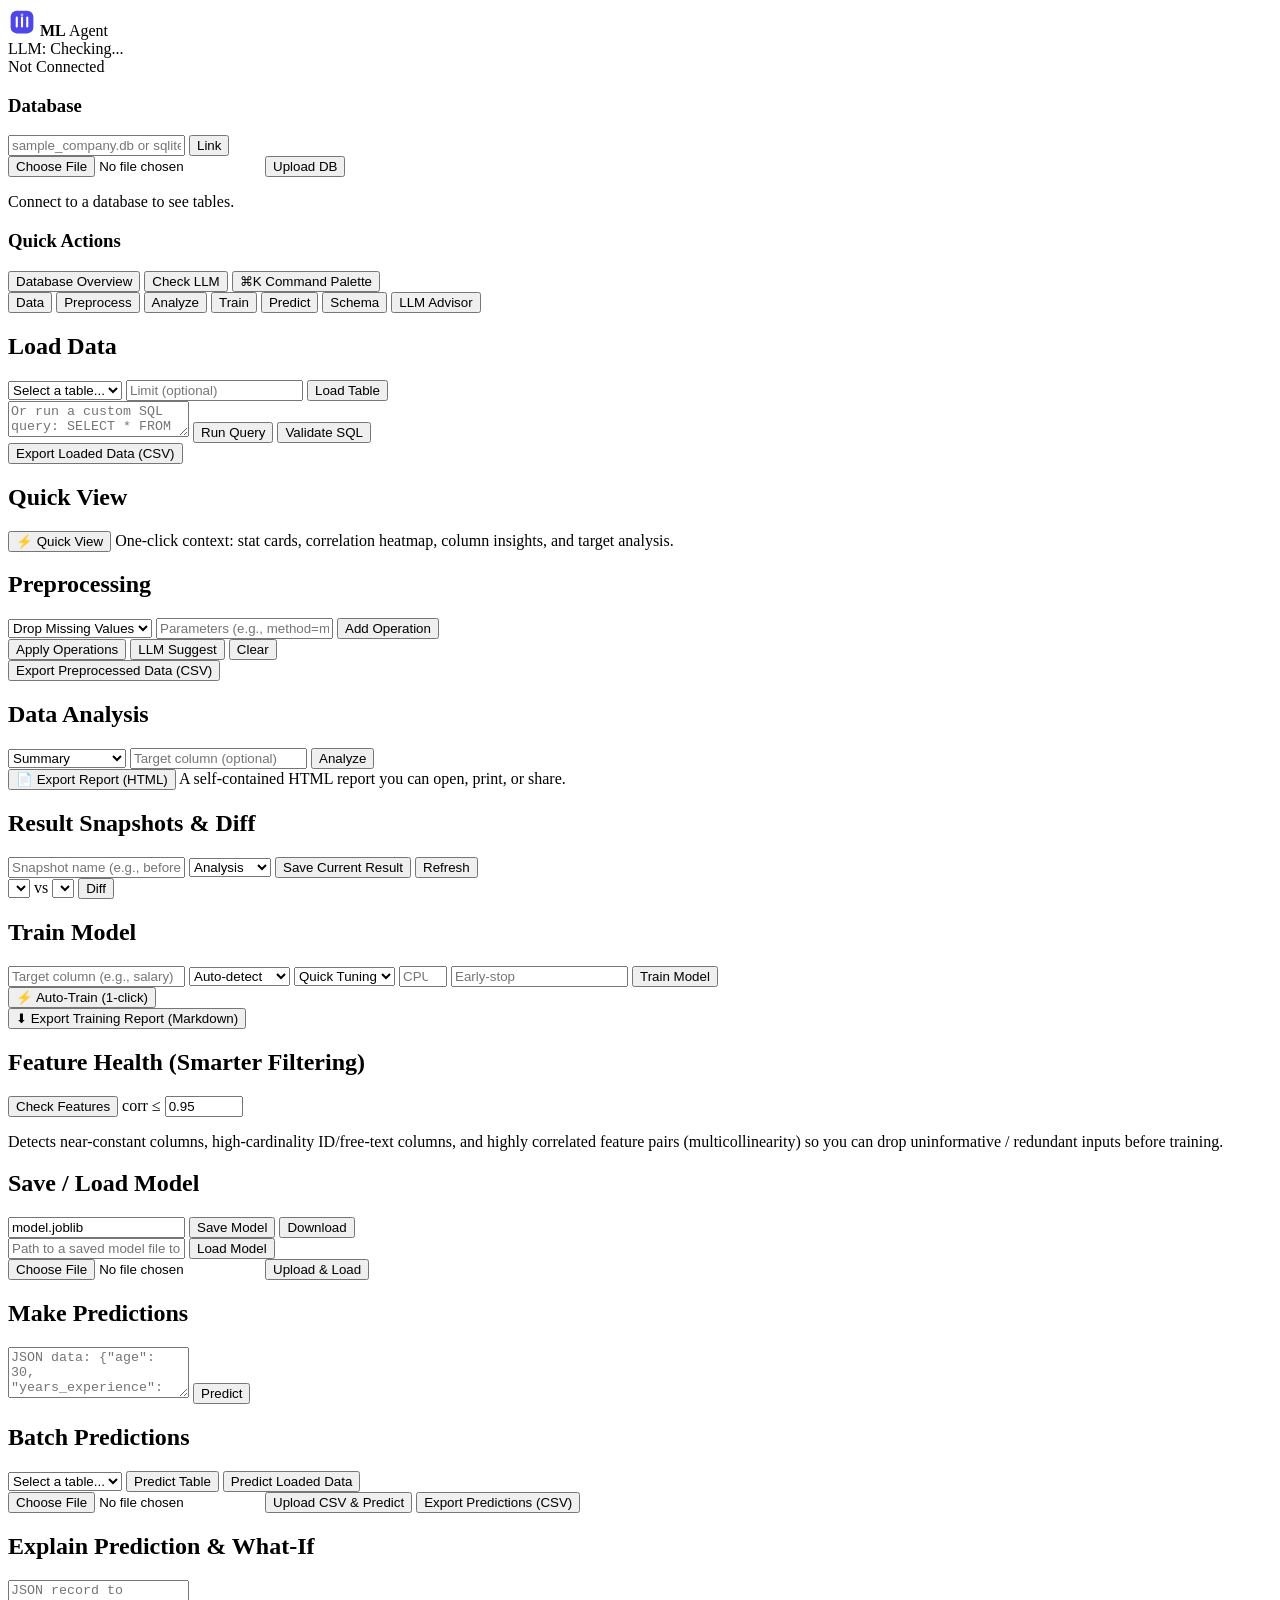
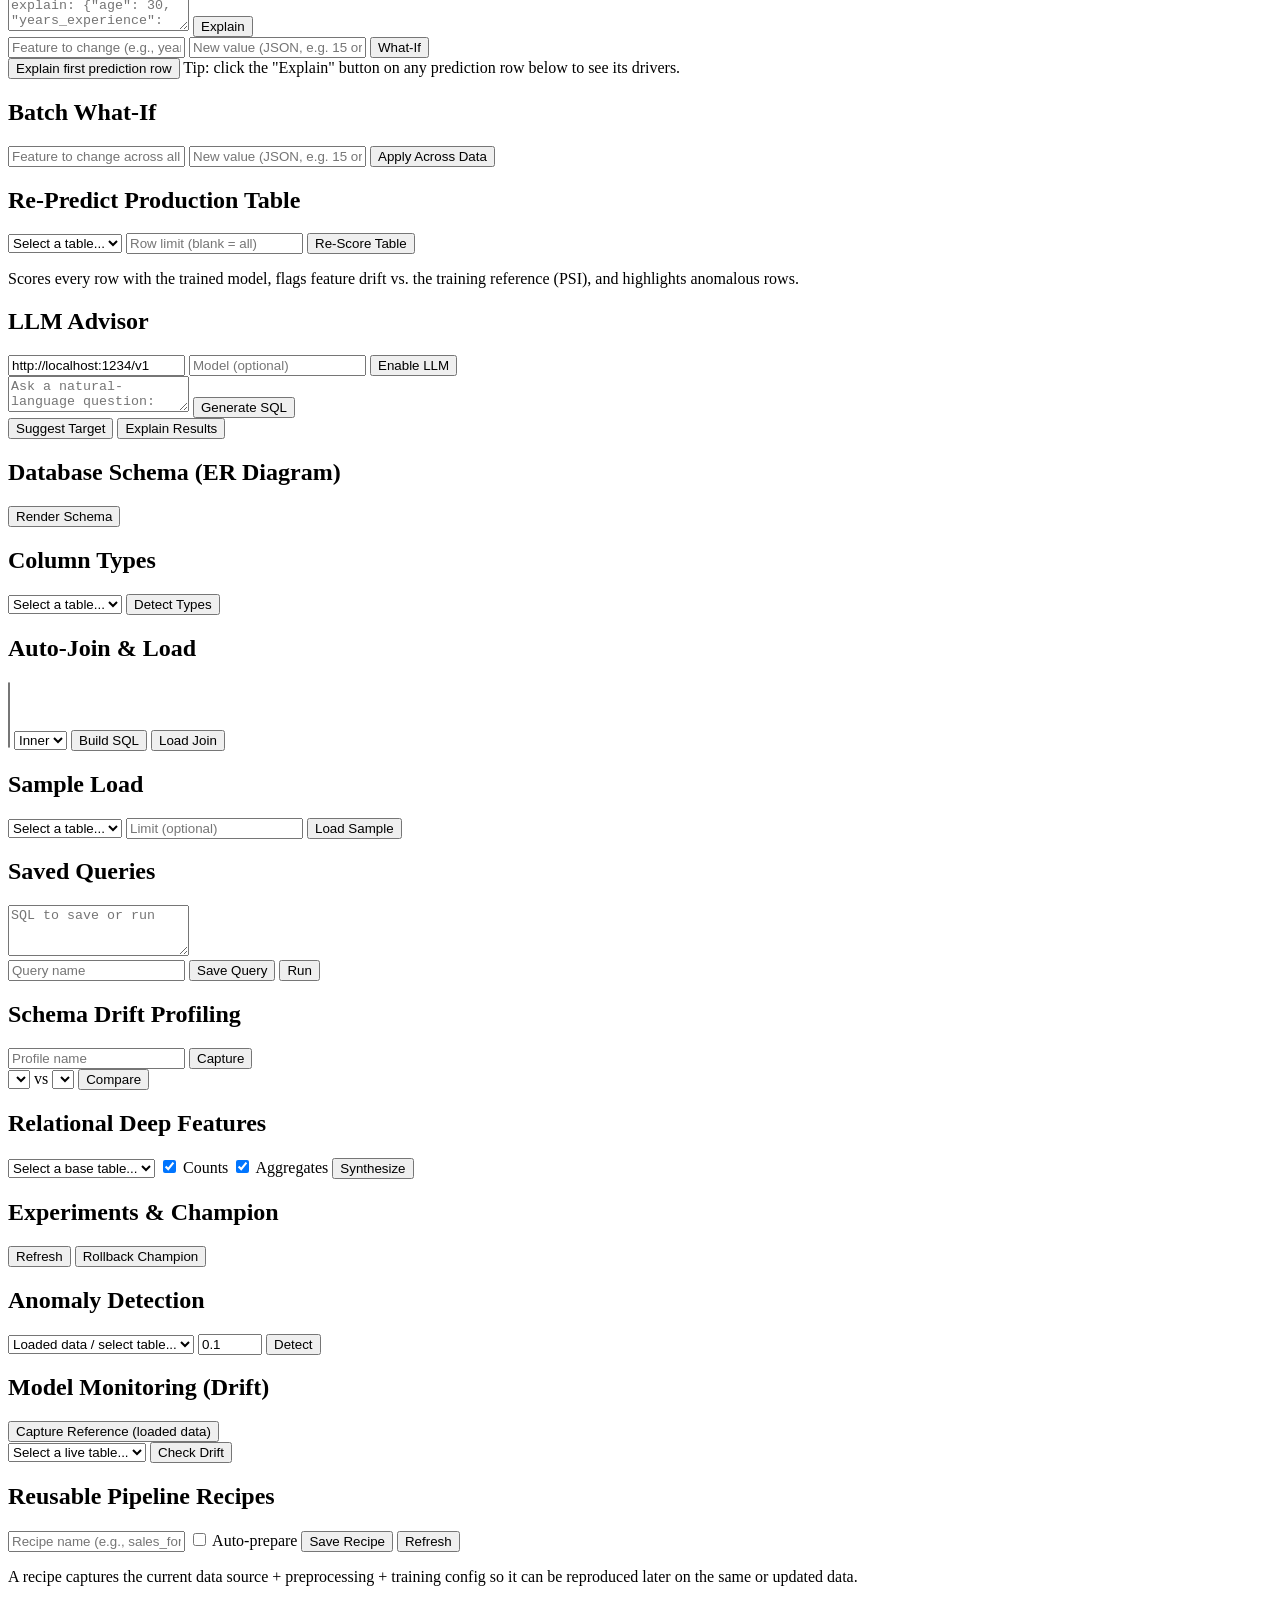
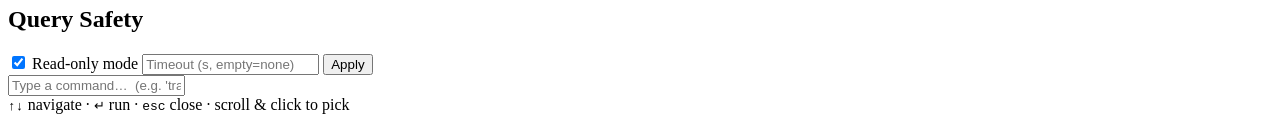
==== commit f0dffe53: "UI fixes" ====
--- a/web/static/index.html
+++ b/web/static/index.html
@@ -36,7 +36,7 @@
                 <h3>Database</h3>
                 <div class="connect-form">
                     <input type="text" id="db-connection" placeholder="sample_company.db or sqlite:///path.db" />
-                    <button id="btn-connect" class="btn btn-primary btn-sm">Connect</button>
+                    <button id="btn-connect" class="btn btn-primary btn-sm">Link</button>
                 </div>
                 <div class="upload-form">
                     <input type="file" id="db-file" accept=".db,.sqlite,.sqlite3" />
@@ -464,7 +464,7 @@
         <div class="command-palette-box" role="dialog" aria-modal="true" aria-label="Command palette">
             <input type="text" id="command-palette-input" placeholder="Type a command…  (e.g. 'train', 'export', 'suggest target')" autocomplete="off" aria-label="Search commands" />
             <div id="command-palette-list" class="command-palette-list" role="listbox" aria-label="Commands"></div>
-            <div class="command-palette-hint"><kbd>↑</kbd><kbd>↓</kbd> navigate · <kbd>↵</kbd> run · <kbd>esc</kbd> close</div>
+            <div class="command-palette-hint"><kbd>↑</kbd><kbd>↓</kbd> navigate · <kbd>↵</kbd> run · <kbd>esc</kbd> close · scroll &amp; click to pick</div>
         </div>
     </div>
 
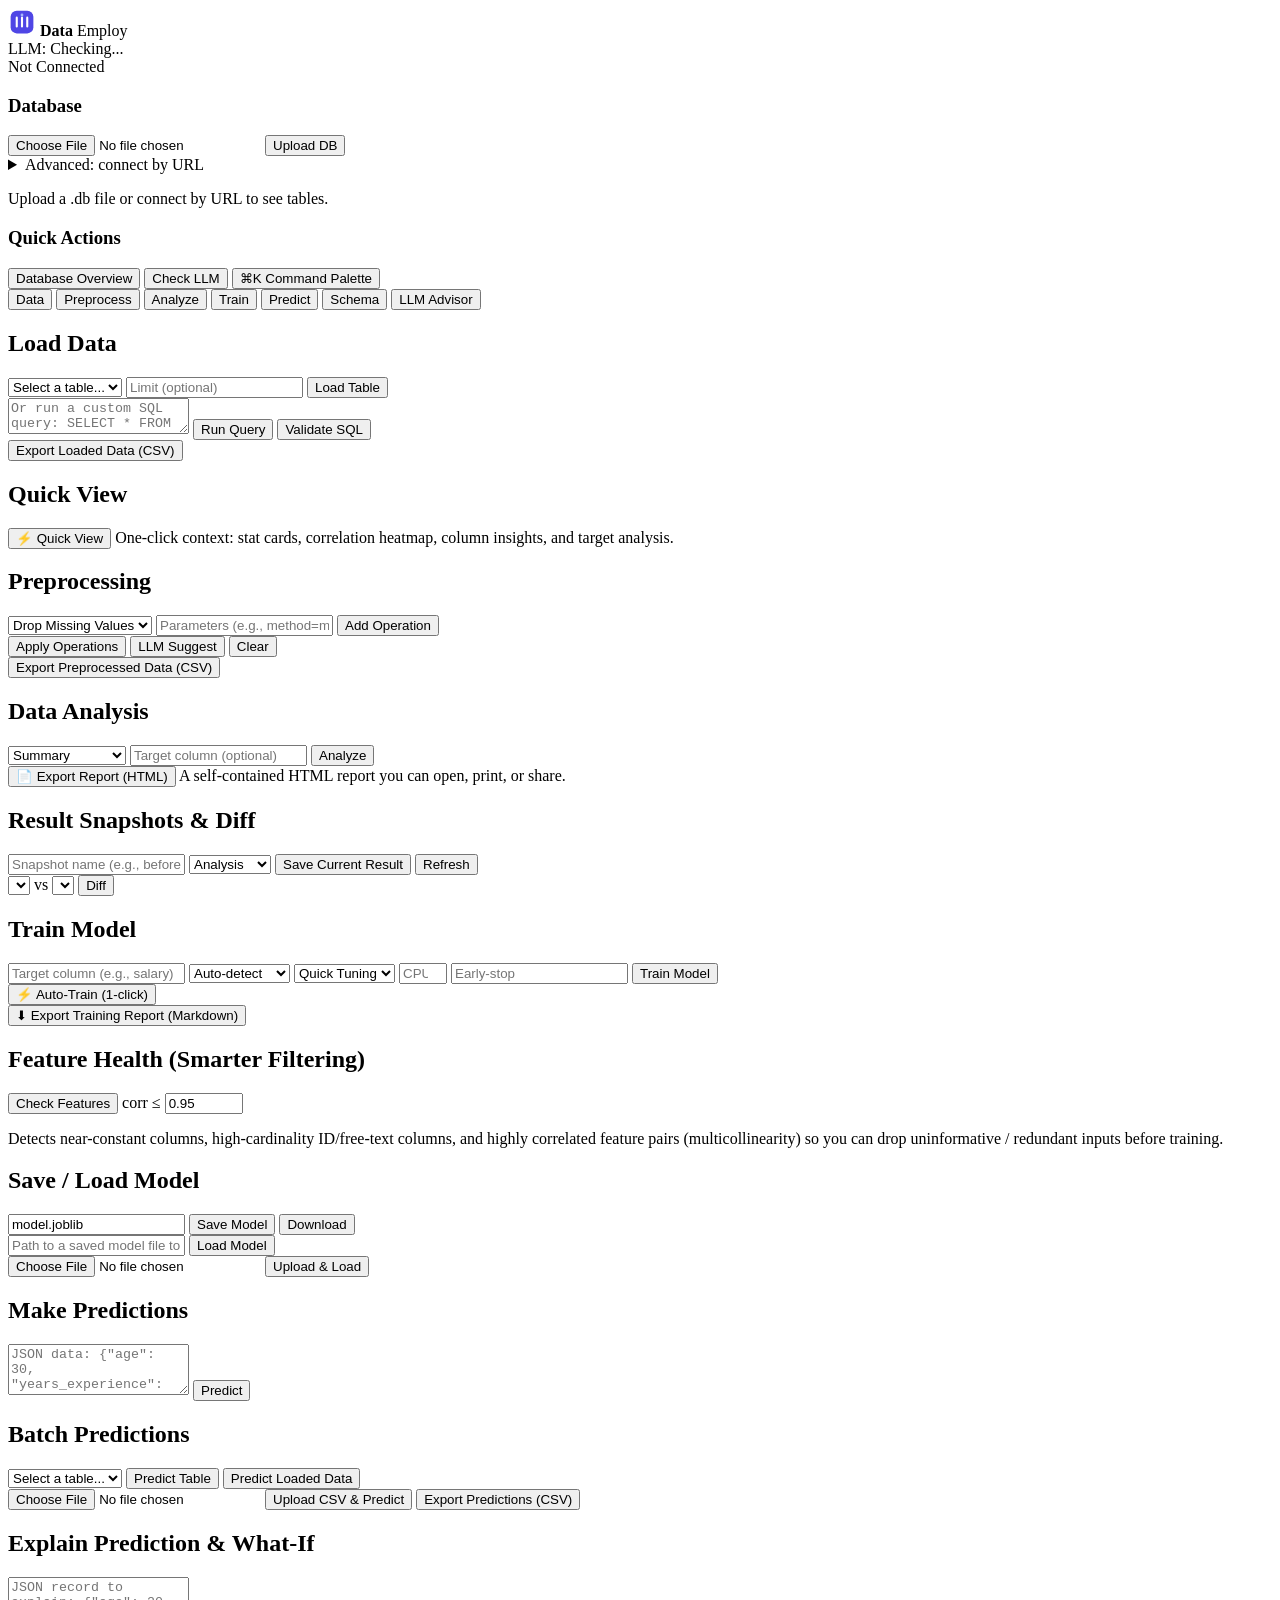
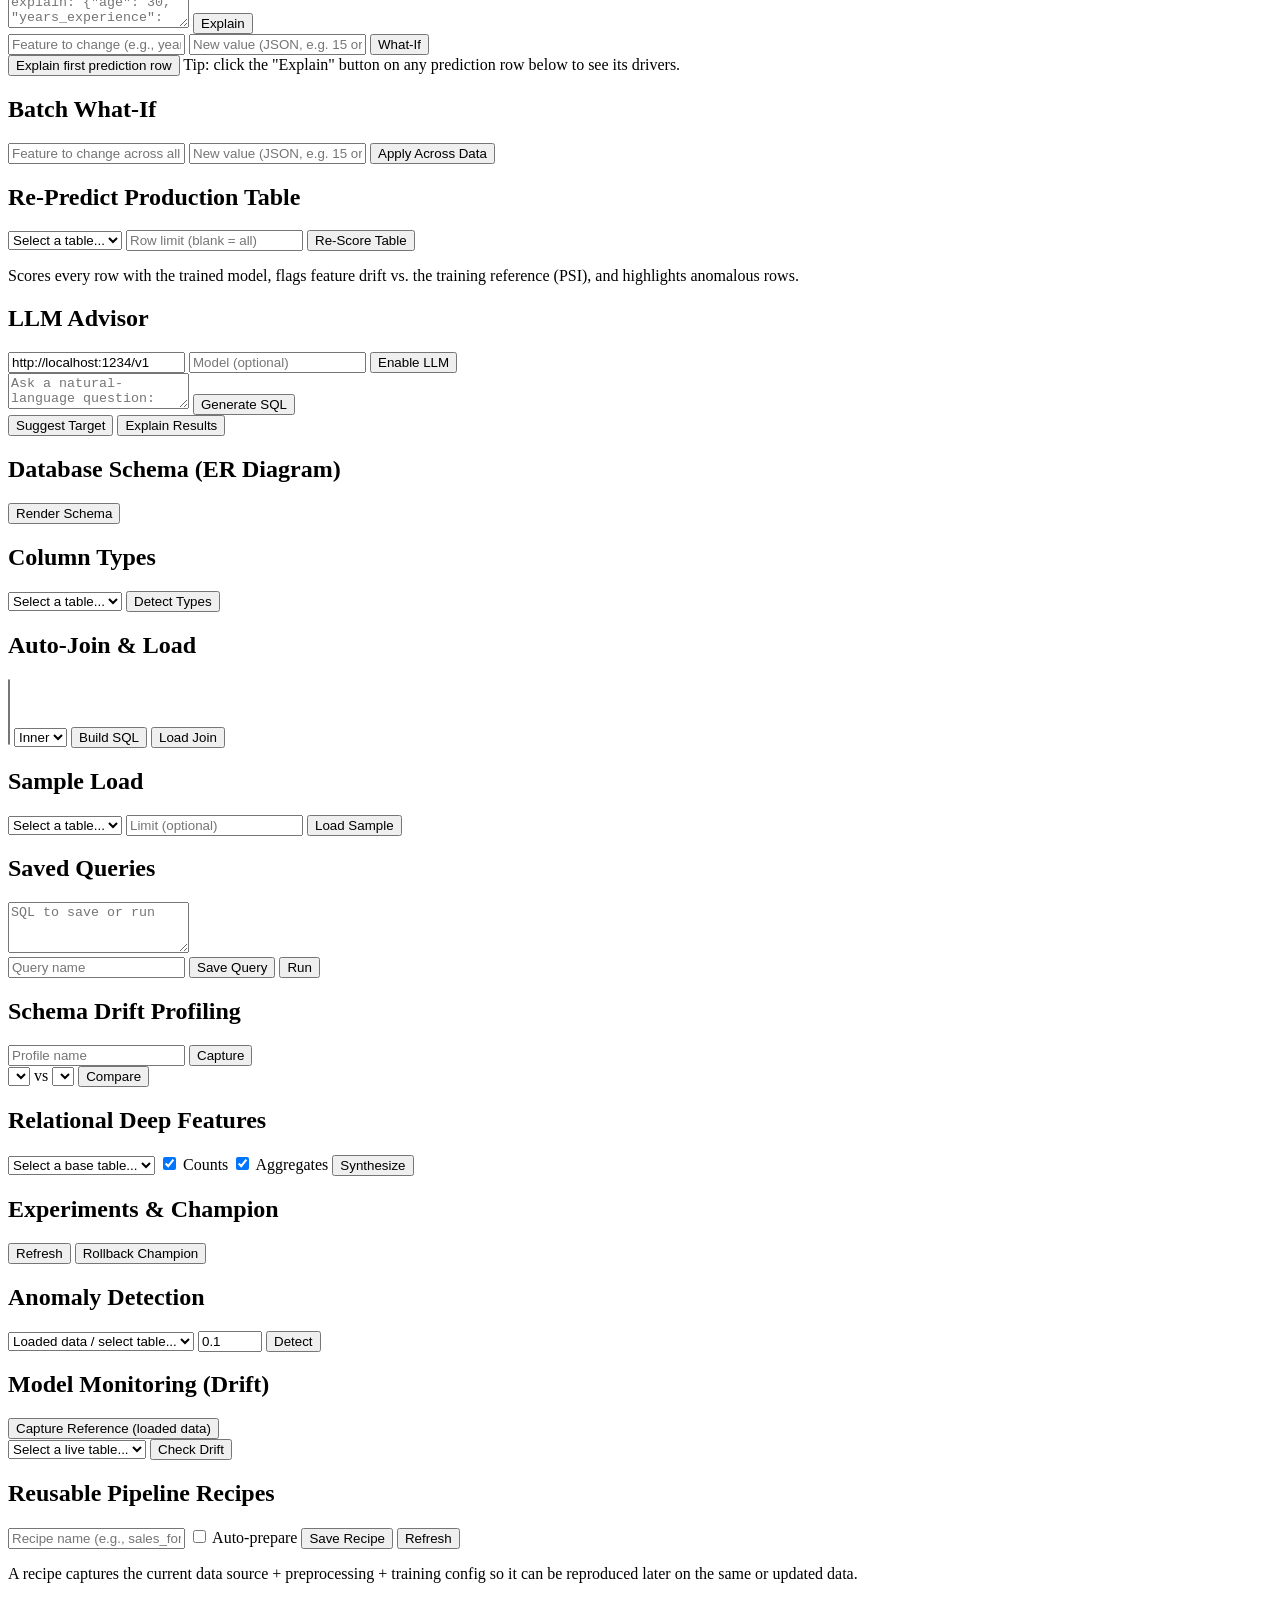
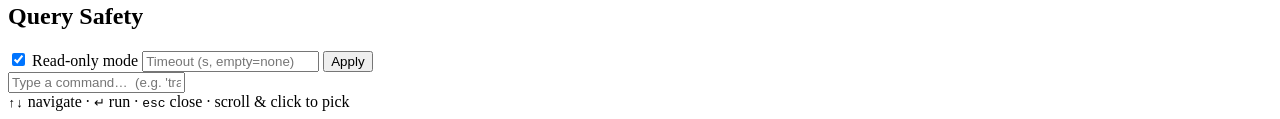
==== commit 23910321: "UI updates" ====
--- a/web/static/index.html
+++ b/web/static/index.html
@@ -3,7 +3,7 @@
 <head>
     <meta charset="UTF-8">
     <meta name="viewport" content="width=device-width, initial-scale=1.0">
-    <title>ML Agent Dashboard</title>
+    <title>Data Employ Dashboard</title>
     <link rel="stylesheet" href="/static/style.css">
 </head>
 <body>
@@ -14,7 +14,7 @@
                 <path d="M10 21V11 M16 21V11 M22 21V11" stroke="#fff" stroke-width="2.4" stroke-linecap="round"/>
                 <circle cx="16" cy="8" r="1.6" fill="#a5b4fc"/>
             </svg>
-            <span class="logo-text"><strong>ML</strong> Agent</span>
+            <span class="logo-text"><strong>Data</strong>&nbsp;Employ</span>
         </div>
         <div class="header-actions" role="region" aria-label="Connection center">
             <div id="llm-status" class="status-badge" title="LLM advisor status">
@@ -34,16 +34,19 @@
         <aside class="sidebar">
             <div class="sidebar-section">
                 <h3>Database</h3>
-                <div class="connect-form">
-                    <input type="text" id="db-connection" placeholder="sample_company.db or sqlite:///path.db" />
-                    <button id="btn-connect" class="btn btn-primary btn-sm">Link</button>
-                </div>
                 <div class="upload-form">
                     <input type="file" id="db-file" accept=".db,.sqlite,.sqlite3" />
                     <button id="btn-upload-db" class="btn btn-outline btn-sm">Upload DB</button>
                 </div>
+                <details class="connect-advanced">
+                    <summary>Advanced: connect by URL</summary>
+                    <div class="connect-form">
+                        <input type="text" id="db-connection" placeholder="sqlite:///path.db or postgresql://user:pass@host/db" />
+                        <button id="btn-connect" class="btn btn-primary btn-sm">Link</button>
+                    </div>
+                </details>
                 <div id="tables-list" class="tables-list">
-                    <p class="hint">Connect to a database to see tables.</p>
+                    <p class="hint">Upload a .db file or connect by URL to see tables.</p>
                 </div>
             </div>
 
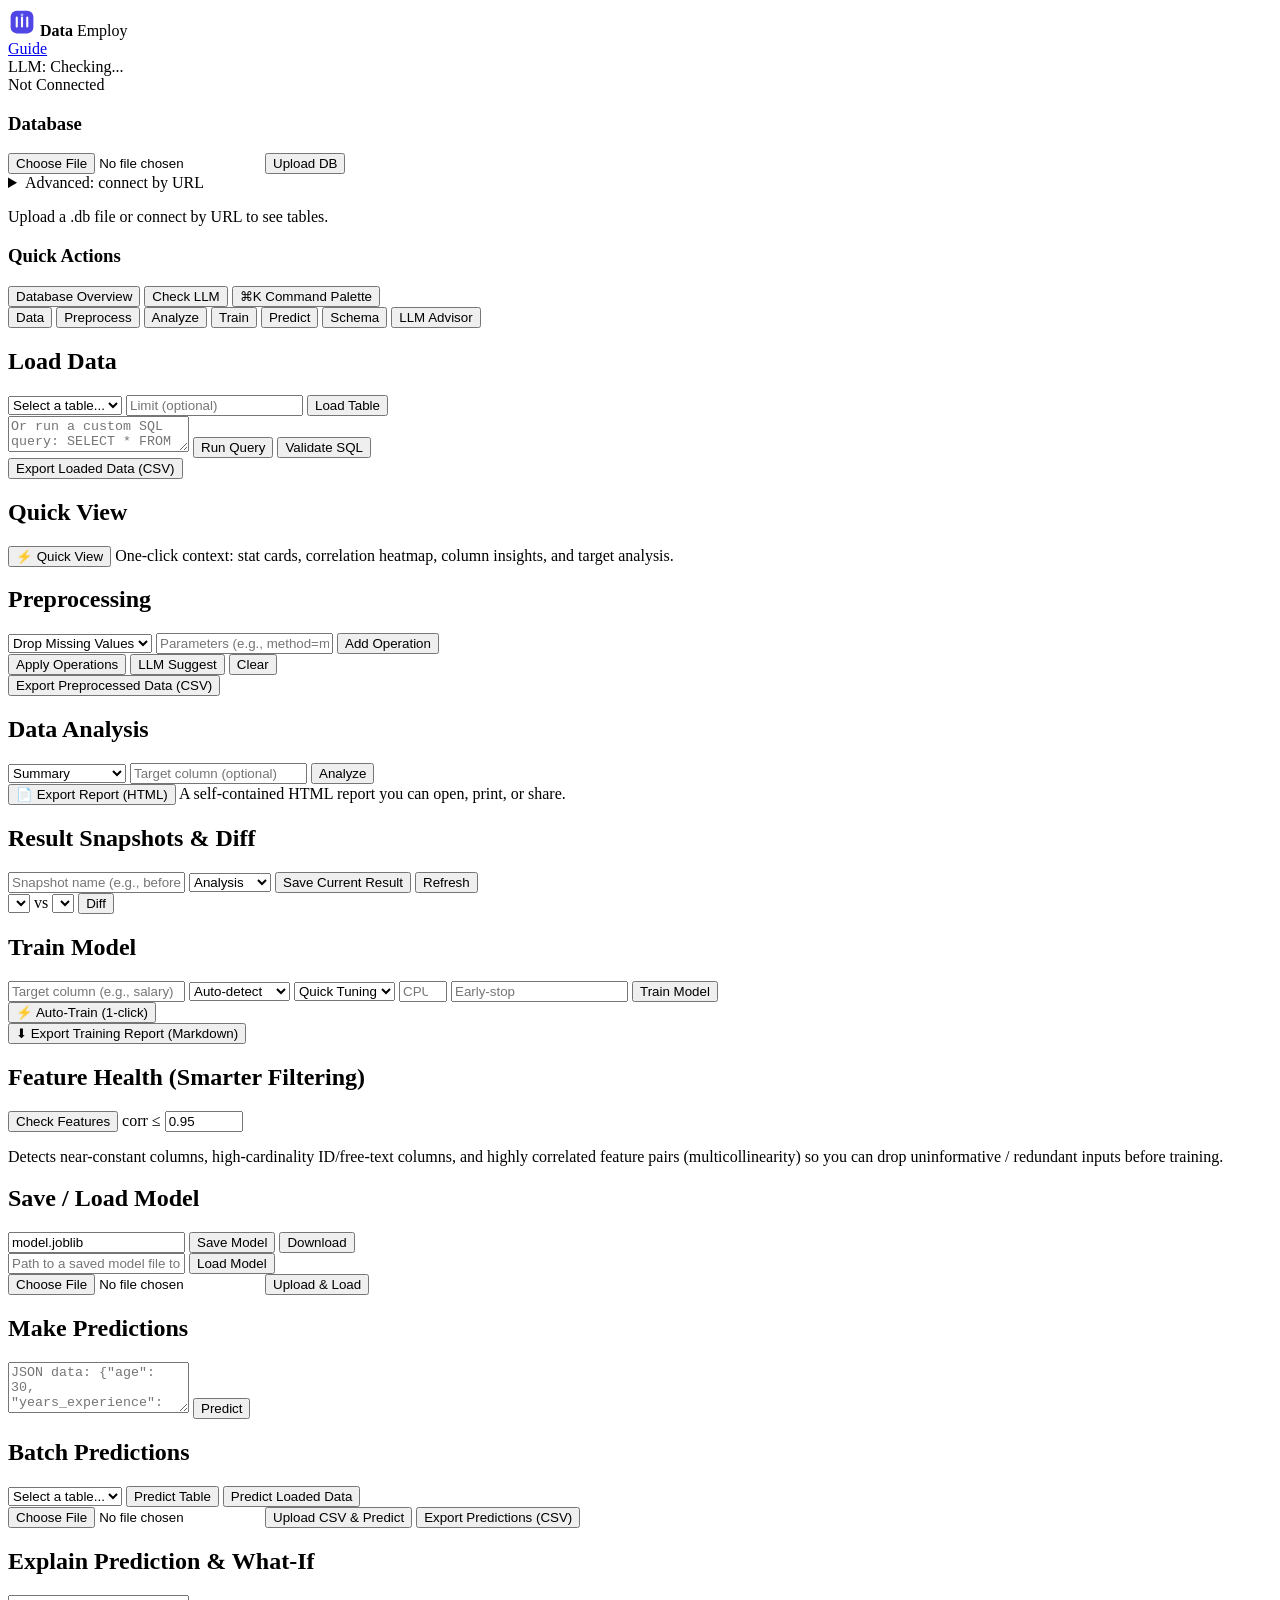
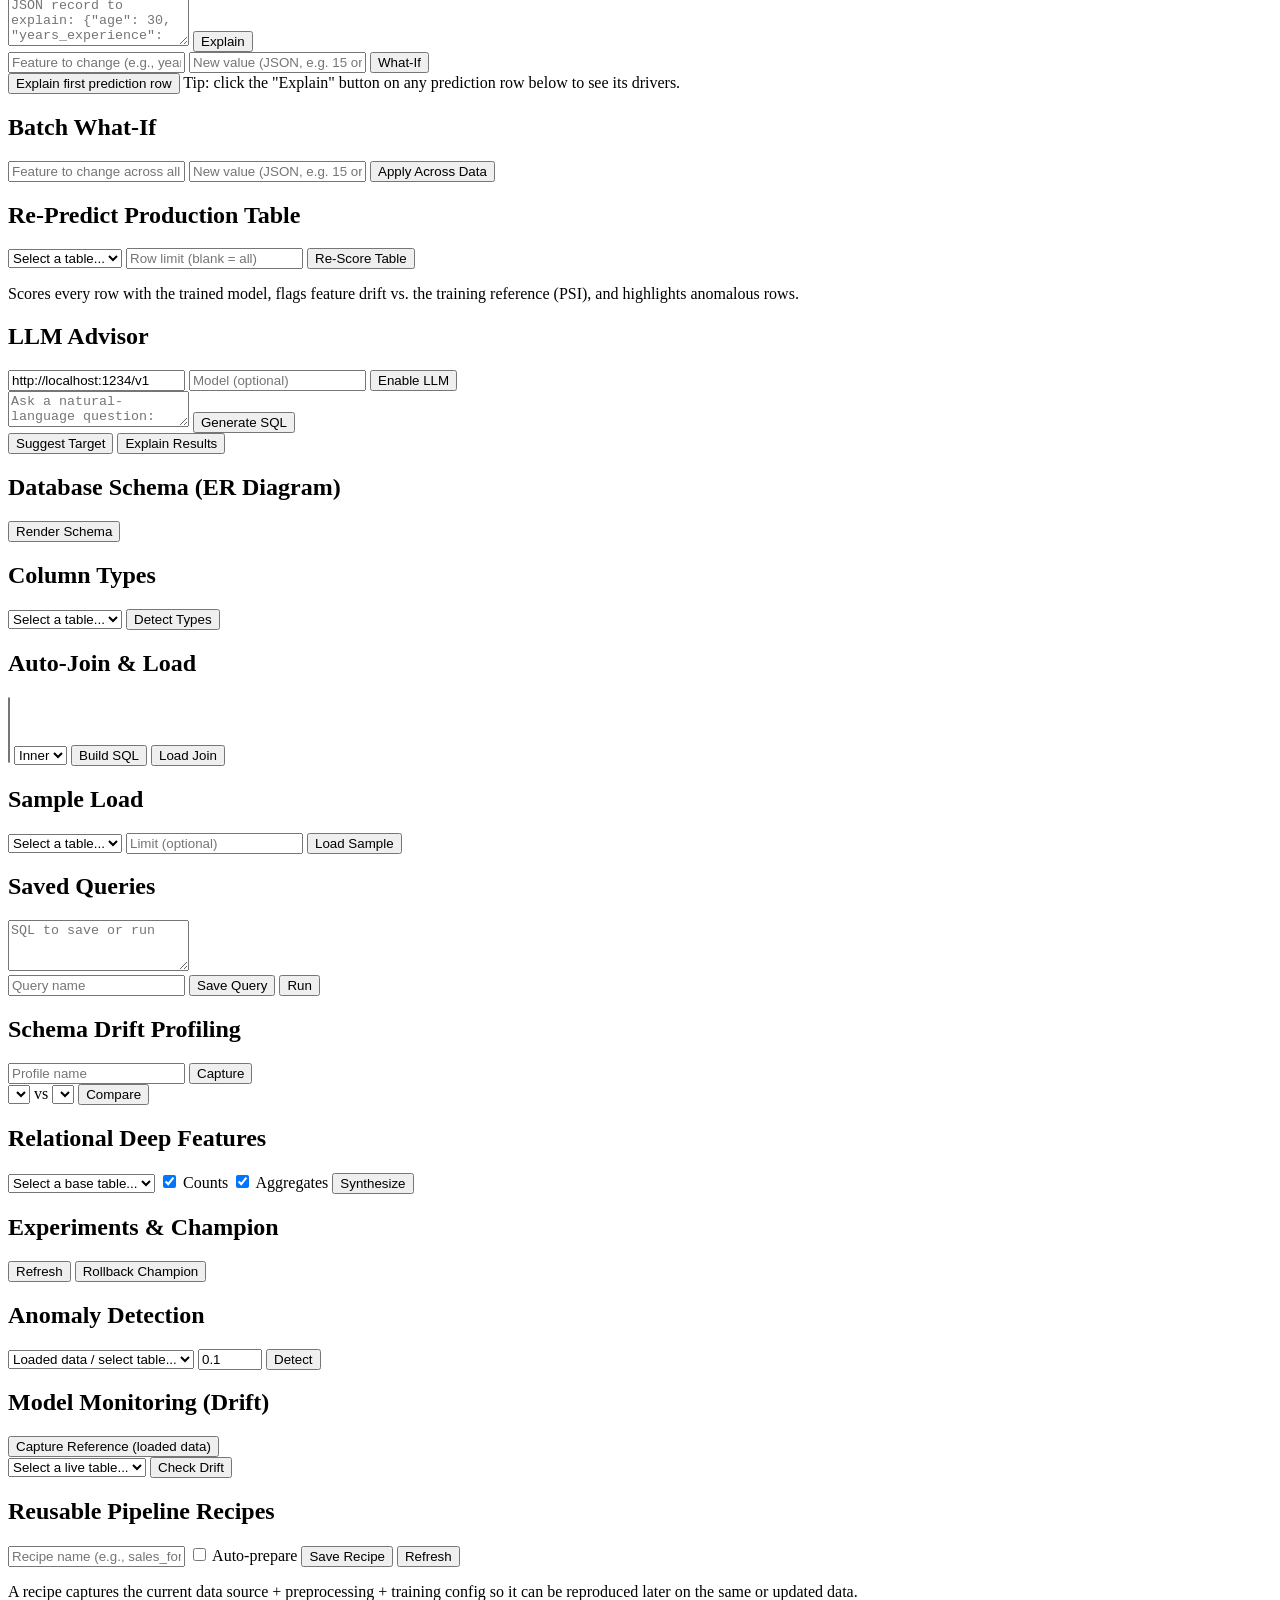
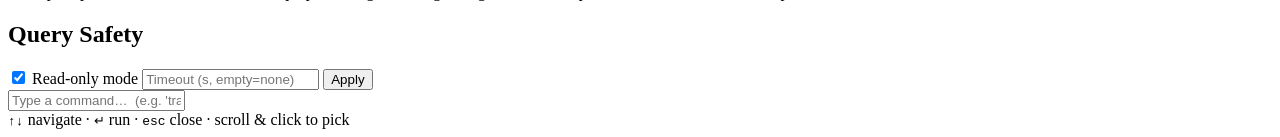
==== commit 5b2276f5: "add how-to page" ====
--- a/web/static/index.html
+++ b/web/static/index.html
@@ -17,6 +17,8 @@
             <span class="logo-text"><strong>Data</strong>&nbsp;Employ</span>
         </div>
         <div class="header-actions" role="region" aria-label="Connection center">
+            <a id="btn-howto" class="btn btn-outline btn-sm howto-link" href="/static/howto.html" target="_blank" rel="noopener" role="button" title="Step-by-step guides for every feature">Guide</a>
+            <span class="conn-divider" aria-hidden="true"></span>
             <div id="llm-status" class="status-badge" title="LLM advisor status">
                 <span class="dot"></span>
                 <span class="label">LLM: Checking...</span>
